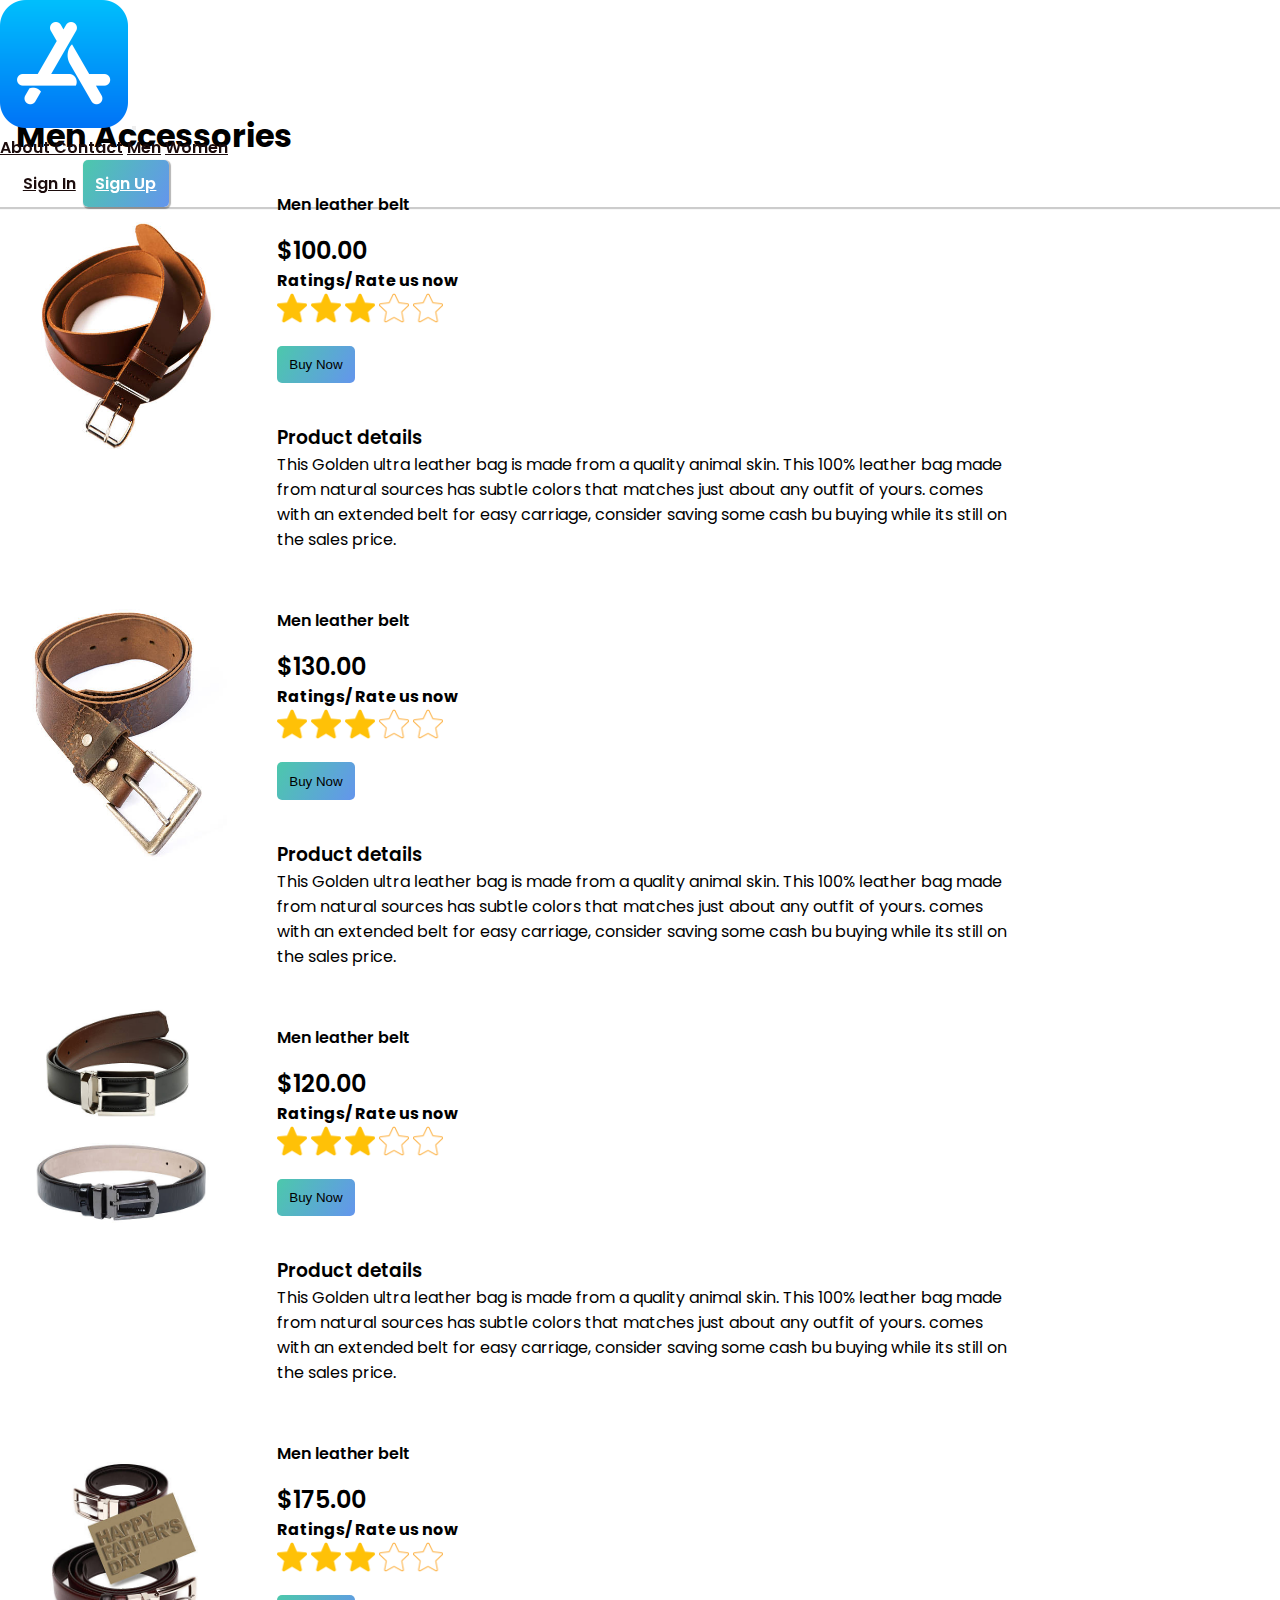
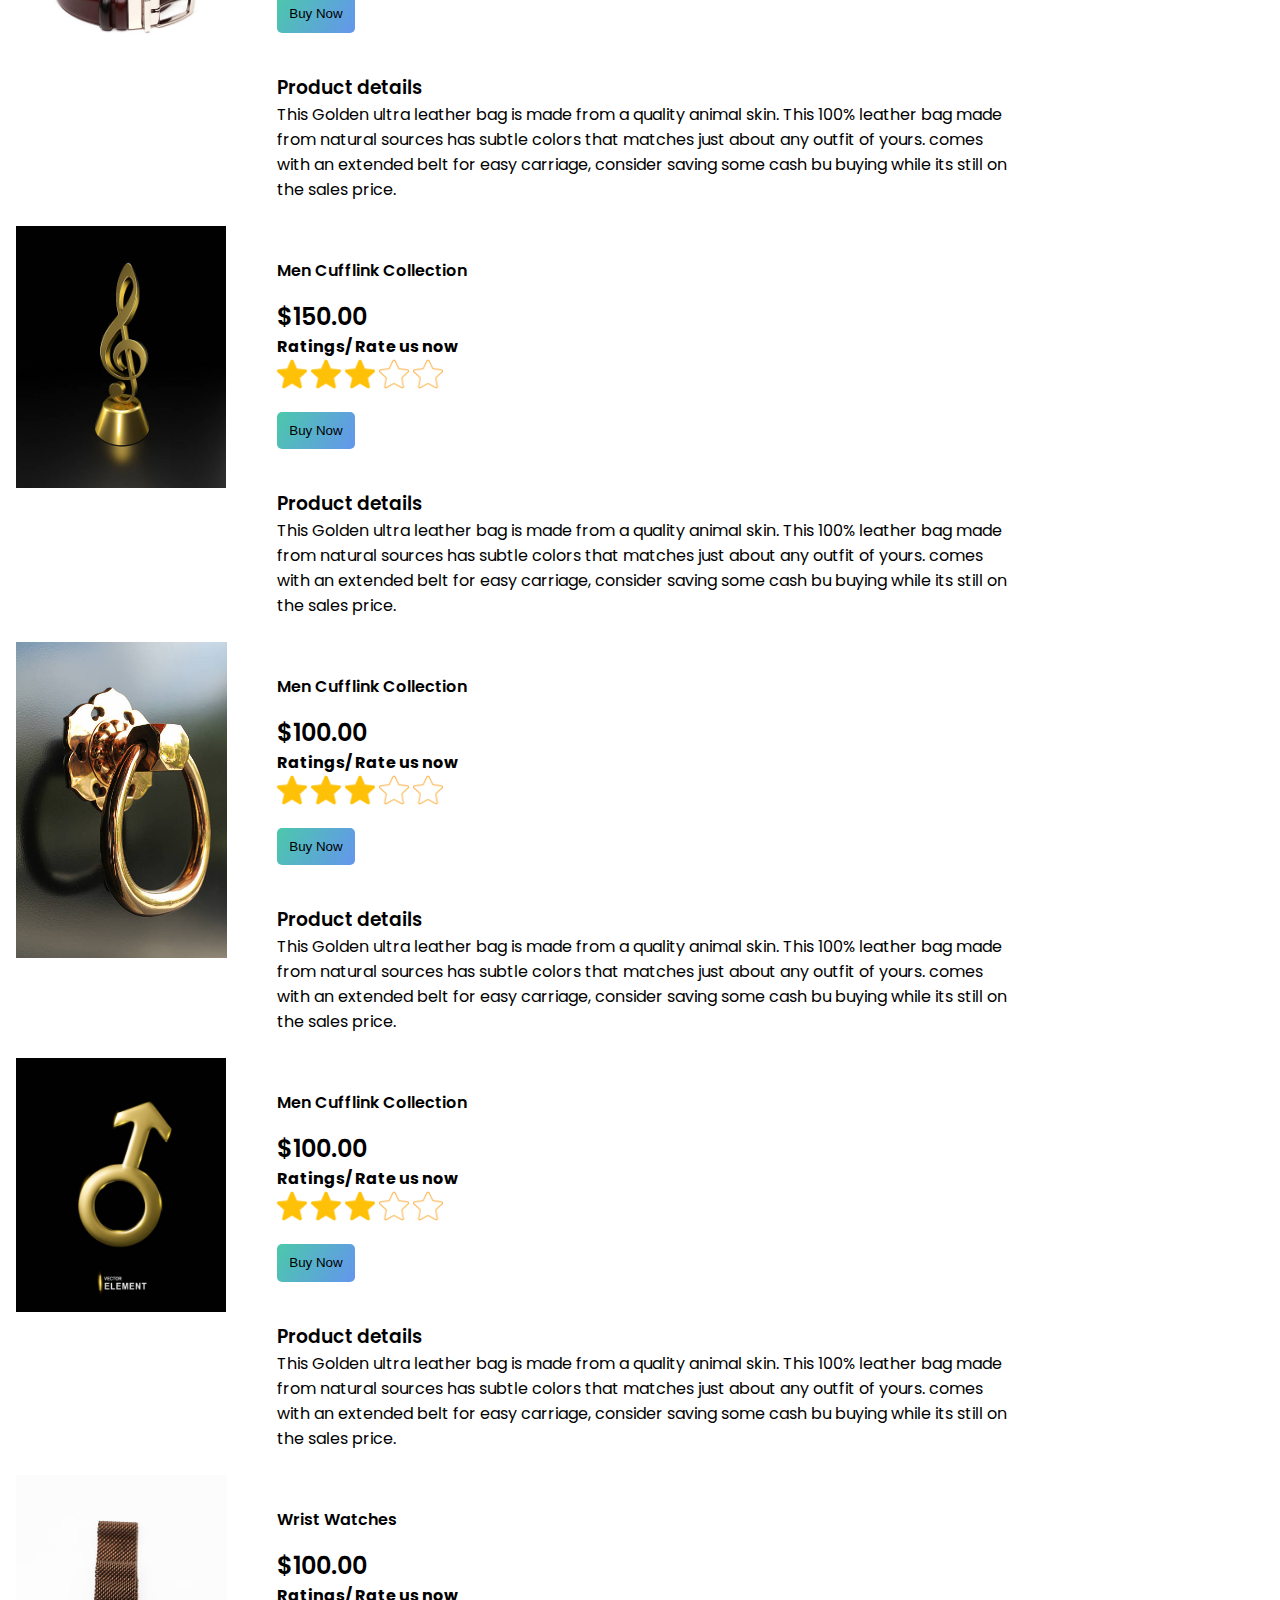
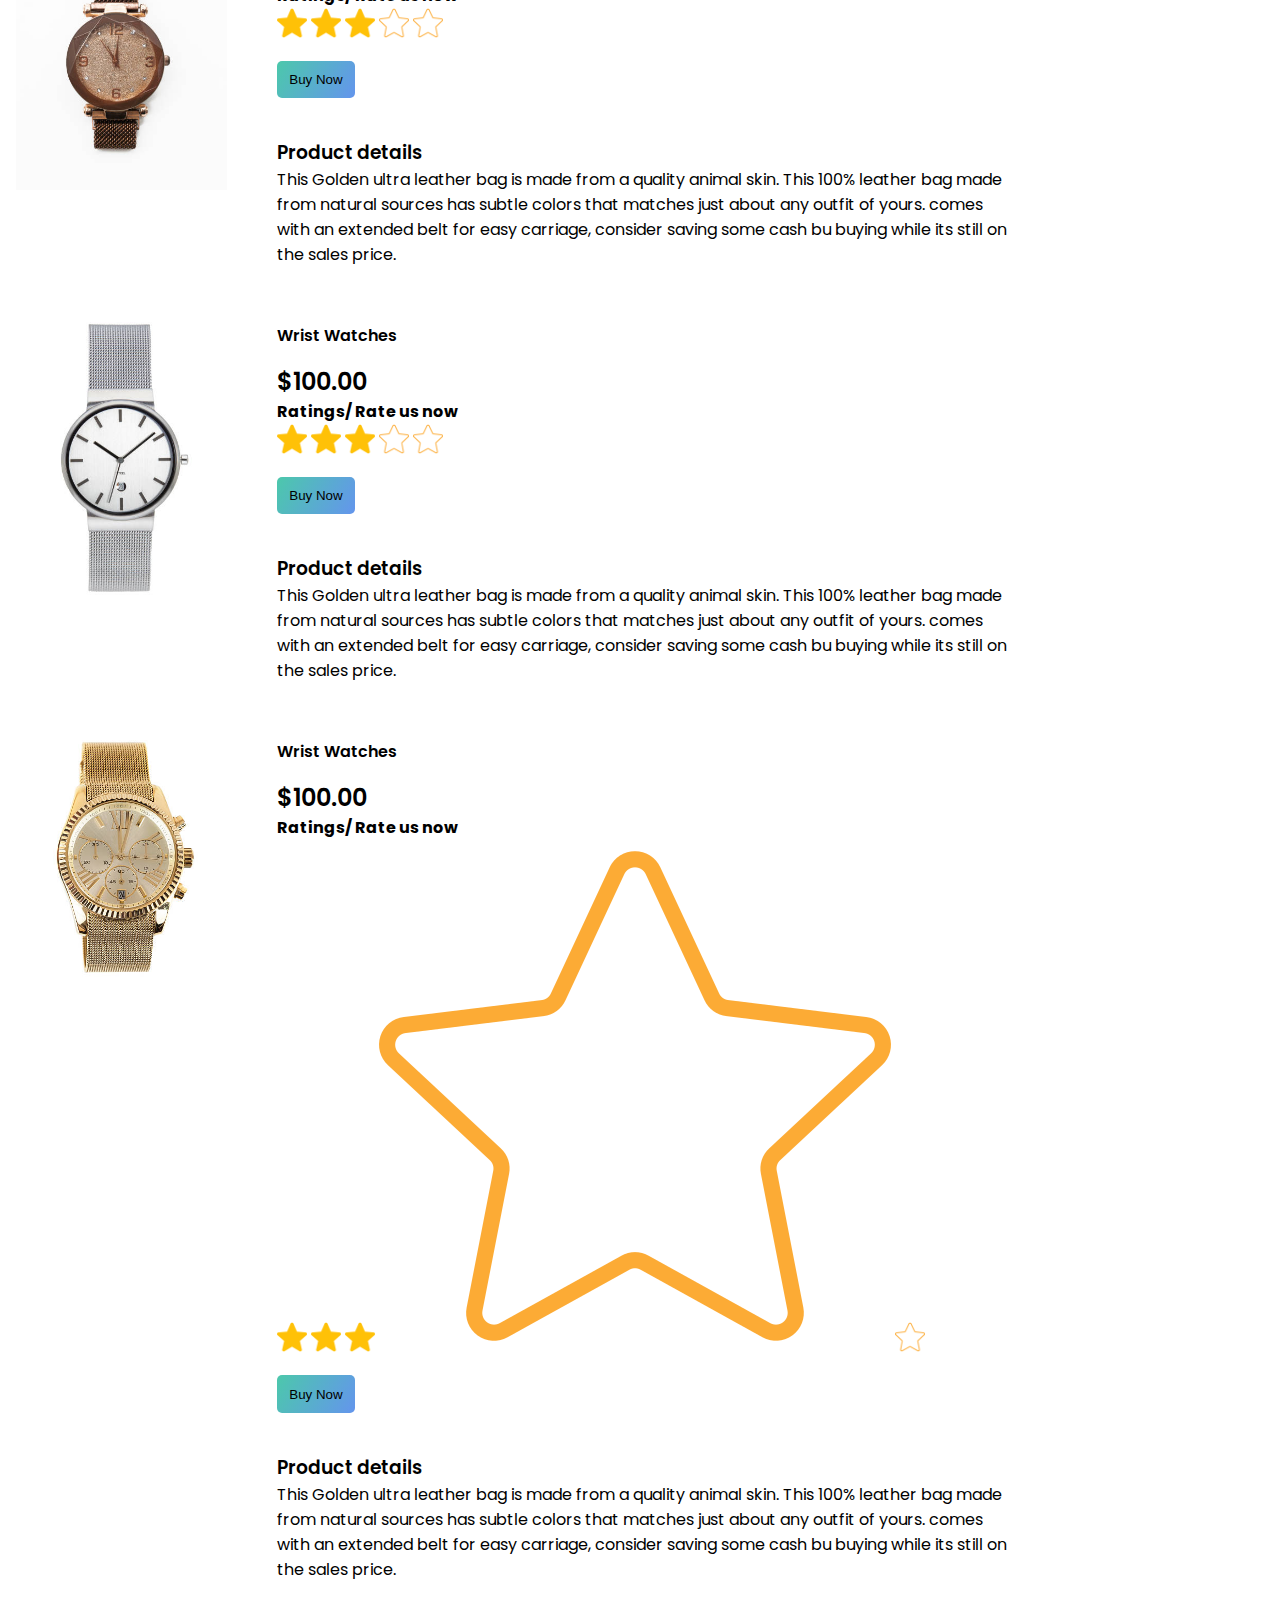
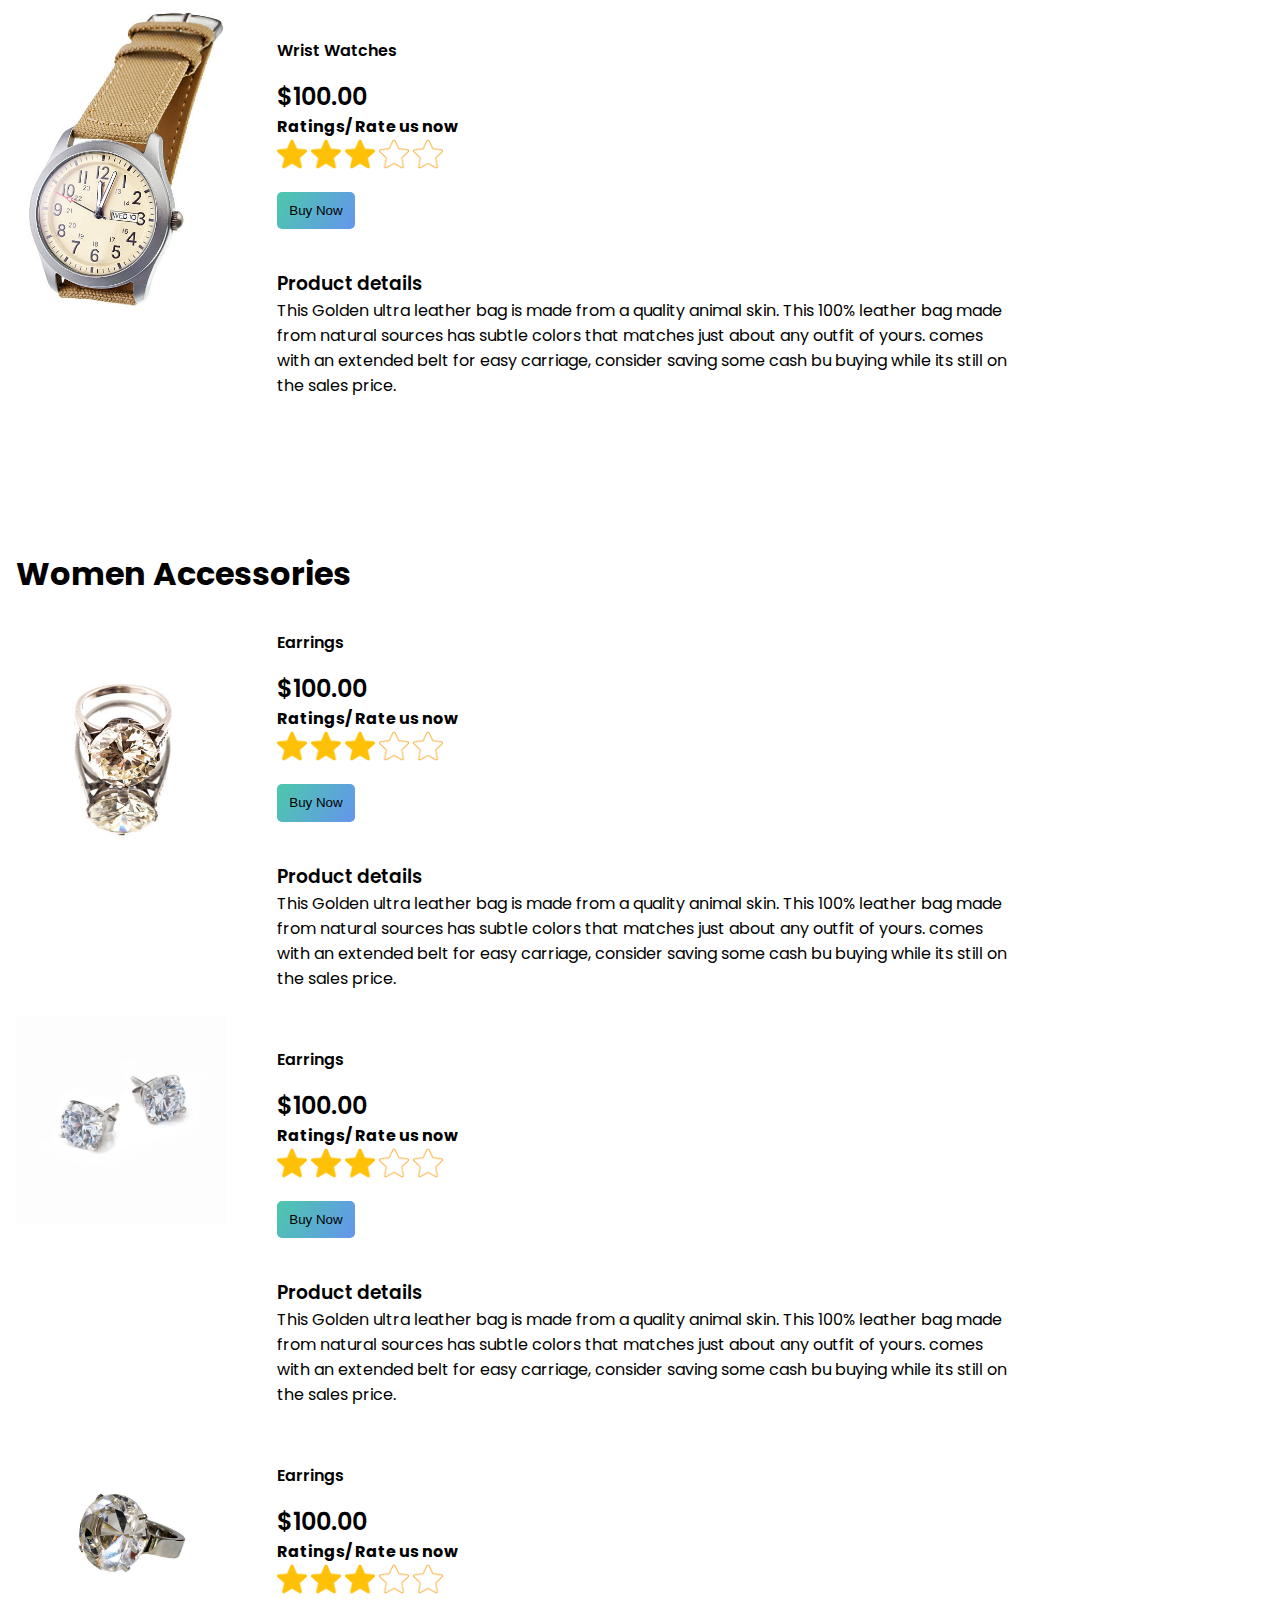
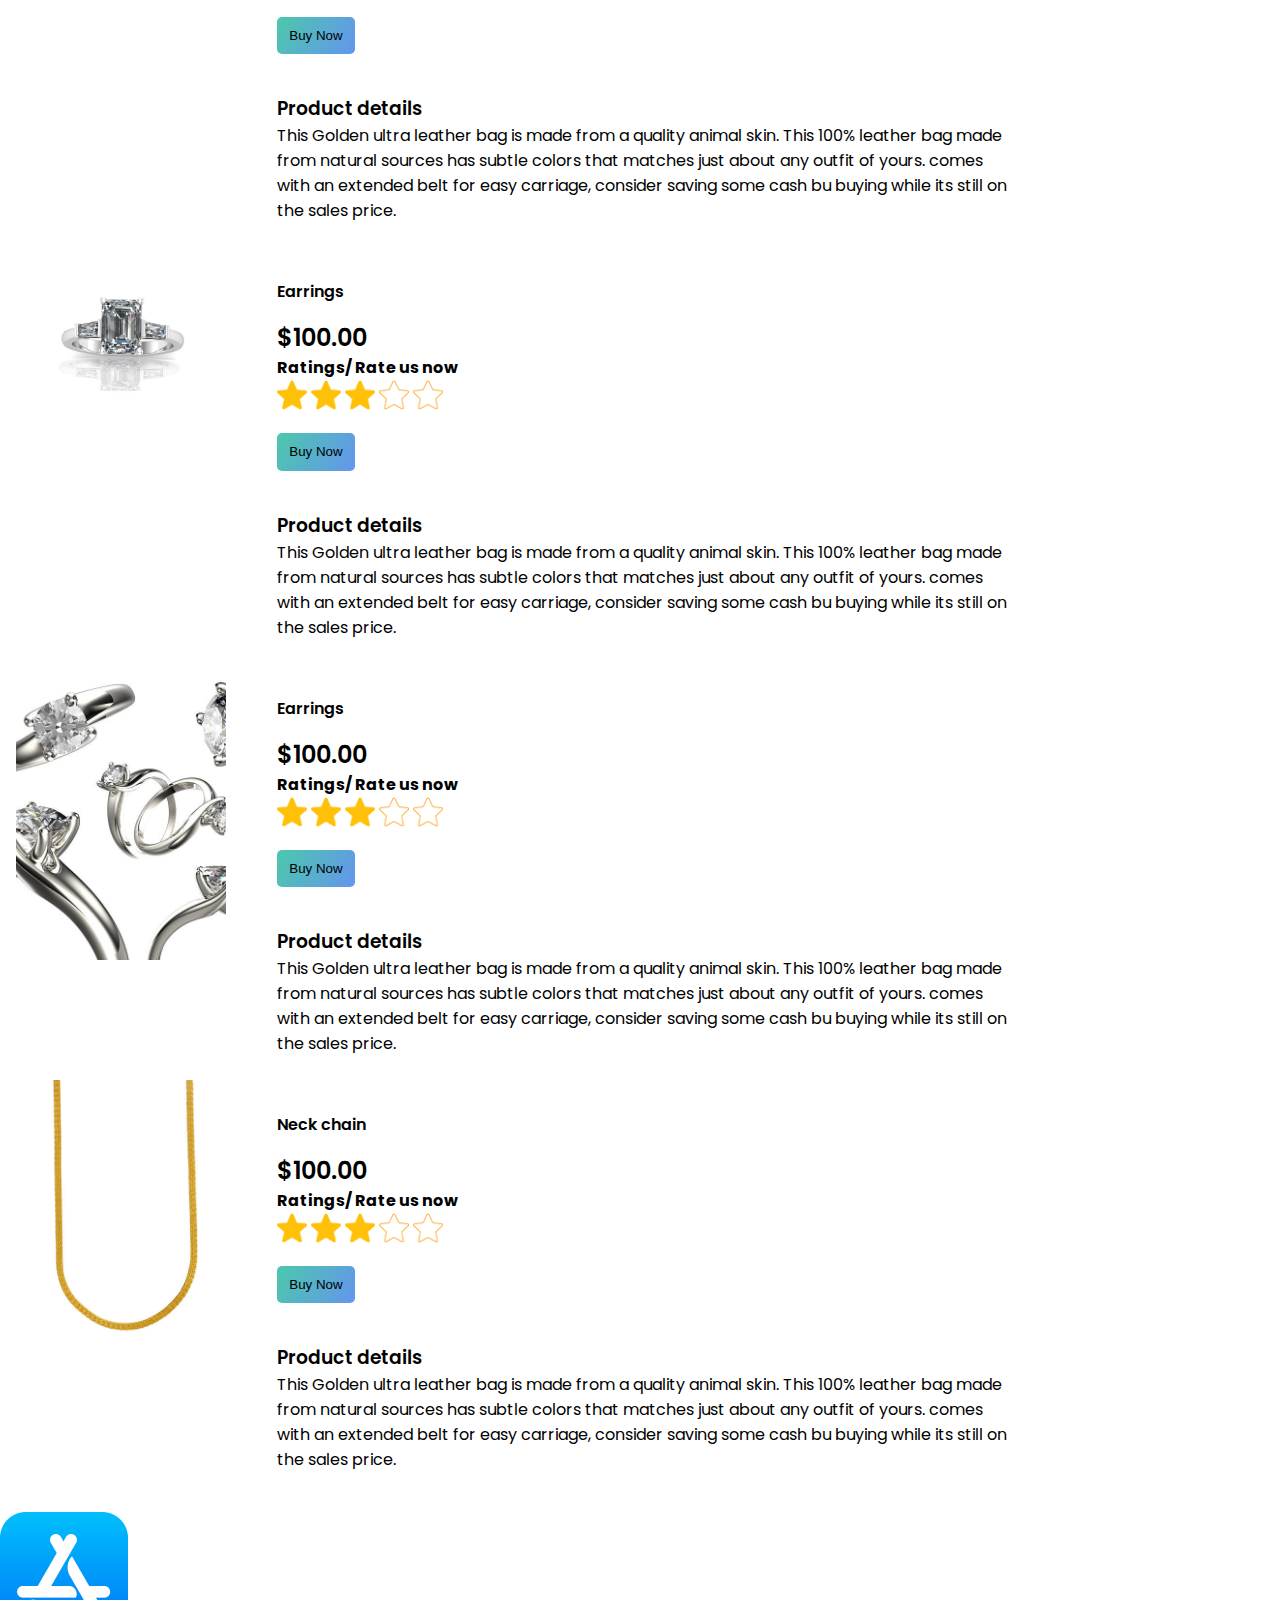
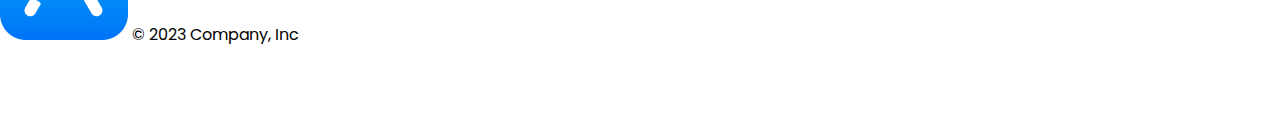
==== closet/accessories.html @ 46324f04 "initial commit" ====
<!DOCTYPE html>
<html lang="en">
<head>
    <meta charset="UTF-8">
    <meta name="viewport" content="width=device-width, initial-scale=1.0">
    <title>Document</title>
    <link href="https://cdn.jsdelivr.net/npm/bootstrap@5.3.0/dist/css/bootstrap.min.css" rel="stylesheet" integrity="sha384-9ndCyUaIbzAi2FUVXJi0CjmCapSmO7SnpJef0486qhLnuZ2cdeRhO02iuK6FUUVM" crossorigin="anonymous">
    <link rel="stylesheet" href="/css/bags.css">
</head>
<body>
    <!-- NAVBAR -->
    <nav class="navbar navbar-expand-lg bg-body-tertiary fixed-nav">
        <div class="container-fluid">
          <a class="navbar-brand" href="/index.html"><img src="/images/app-store-blue.png" class="logo" alt="icon-logo"></a>
          <button class="navbar-toggler" type="button" data-bs-toggle="collapse" data-bs-target="#navbarNavAltMarkup" aria-controls="navbarNavAltMarkup" aria-expanded="false" aria-label="Toggle navigation">
            <span class="navbar-toggler-icon"></span>
          </button>
          <div class="collapse navbar-collapse" id="navbarNavAltMarkup">
            <div class="navbar-nav mid-nav">
              <a class="nav-link active nav-bar2" aria-current="page" href="#about">About </a>
              <a class="nav-link nav-bar2" href="#contact">Contact</a>
              <a class="nav-link nav-bar2" href="#men">Men</a>
              <a class="nav-link nav-bar2" href="#women">Women </a>
            
            </div>
            <div class="form">
              <a href="/forms/sign-in.html" class="nav-link nav-bar2 nav-link0">Sign In</a>
              <a href="/forms/sign-up.html" class="nav-link nav-link1">Sign Up</a>
          </div>
          </div>
        </div>
      </nav>
      <!-- CATEGORIES -->
      <section id="men" class="flex">
        <div class="container1">
            <h1>Men Accessories</h1>
            <div class="grid-wrapper">
                <div class="img-container">
                    <img src="/images/belt0.jpg" alt="leather-bags">
                </div>
                <div class="content-div">
                    <span>Men leather belt</span>
                    <h2>$100.00</h2>
                    <h4>Ratings/ Rate us now</h4>
                    <img src="/images/star.png" alt="" class="star"> 
                    <img src="/images/star.png" alt="" class="star">
                    <img src="/images/star.png" alt="" class="star">
                    <img src="/images/star-2.png" alt="" class="star2">
                    <img src="/images/star-2.png" alt="" class="star2">
                    <button class="buy">Buy Now</button>
                    <div class="details">
                        <h3>Product details</h3>
                        <p>This Golden ultra leather bag is made from a quality animal skin. This 100% leather bag made from natural sources has subtle colors that matches just about any outfit of yours. comes with an extended belt for easy carriage, consider saving some cash bu buying while its still on the sales price.</p>
                    </div>
                </div>
            </div>
            <div class="grid-wrapper">
                <div class="img-container">
                    <img src="/images/belt1.jpg" alt="leather-bags">
                </div>
                <div class="content-div">
                    <span>Men leather belt</span>
                    <h2>$130.00</h2>
                    <h4>Ratings/ Rate us now</h4>
                    <img src="/images/star.png" alt="" class="star"> 
                    <img src="/images/star.png" alt="" class="star">
                    <img src="/images/star.png" alt="" class="star">
                    <img src="/images/star-2.png" alt="" class="star2">
                    <img src="/images/star-2.png" alt="" class="star2">
                    <button class="buy">Buy Now</button>
                    <div class="details">
                        <h3>Product details</h3>
                        <p>This Golden ultra leather bag is made from a quality animal skin. This 100% leather bag made from natural sources has subtle colors that matches just about any outfit of yours. comes with an extended belt for easy carriage, consider saving some cash bu buying while its still on the sales price.</p>
                    </div>
                </div>
            </div>
            <div class="grid-wrapper">
                <div class="img-container">
                    <img src="/images/belt2.jpg" alt="leather-bags">
                </div>
                <div class="content-div">
                    <span>Men leather belt</span>
                    <h2>$120.00</h2>
                    <h4>Ratings/ Rate us now</h4>
                    <img src="/images/star.png" alt="" class="star"> 
                    <img src="/images/star.png" alt="" class="star">
                    <img src="/images/star.png" alt="" class="star">
                    <img src="/images/star-2.png" alt="" class="star2">
                    <img src="/images/star-2.png" alt="" class="star2">
                    <button class="buy">Buy Now</button>
                    <div class="details">
                        <h3>Product details</h3>
                        <p>This Golden ultra leather bag is made from a quality animal skin. This 100% leather bag made from natural sources has subtle colors that matches just about any outfit of yours. comes with an extended belt for easy carriage, consider saving some cash bu buying while its still on the sales price.</p>
                    </div>
                </div>
            </div>
            <div class="grid-wrapper">
                <div class="img-container">
                    <img src="/images/belt3.jpg" alt="leather-bags">
                </div>
                <div class="content-div">
                    <span>Men leather belt</span>
                    <h2>$175.00</h2>
                    <h4>Ratings/ Rate us now</h4>
                    <img src="/images/star.png" alt="" class="star"> 
                    <img src="/images/star.png" alt="" class="star">
                    <img src="/images/star.png" alt="" class="star">
                    <img src="/images/star-2.png" alt="" class="star2">
                    <img src="/images/star-2.png" alt="" class="star2">
                    <button class="buy">Buy Now</button>
                    <div class="details">
                        <h3>Product details</h3>
                        <p>This Golden ultra leather bag is made from a quality animal skin. This 100% leather bag made from natural sources has subtle colors that matches just about any outfit of yours. comes with an extended belt for easy carriage, consider saving some cash bu buying while its still on the sales price.</p>
                    </div>
                </div>
            </div>
            <div class="grid-wrapper">
                <div class="img-container">
                    <img src="/images/cufflink0.jpg" alt="leather-bags">
                </div>
                <div class="content-div">
                    <span>Men Cufflink Collection</span>
                    <h2>$150.00</h2>
                    <h4>Ratings/ Rate us now</h4>
                    <img src="/images/star.png" alt="" class="star"> 
                    <img src="/images/star.png" alt="" class="star">
                    <img src="/images/star.png" alt="" class="star">
                    <img src="/images/star-2.png" alt="" class="star2">
                    <img src="/images/star-2.png" alt="" class="star2">
                    <button class="buy">Buy Now</button>
                    <div class="details">
                        <h3>Product details</h3>
                        <p>This Golden ultra leather bag is made from a quality animal skin. This 100% leather bag made from natural sources has subtle colors that matches just about any outfit of yours. comes with an extended belt for easy carriage, consider saving some cash bu buying while its still on the sales price.</p>
                    </div>
                </div>
            </div>
            <div class="grid-wrapper">
                <div class="img-container">
                    <img src="/images/cufflink1.jpg" alt="leather-bags">
                </div>
                <div class="content-div">
                    <span>Men Cufflink Collection</span>
                    <h2>$100.00</h2>
                    <h4>Ratings/ Rate us now</h4>
                    <img src="/images/star.png" alt="" class="star"> 
                    <img src="/images/star.png" alt="" class="star">
                    <img src="/images/star.png" alt="" class="star">
                    <img src="/images/star-2.png" alt="" class="star2">
                    <img src="/images/star-2.png" alt="" class="star2">
                    <button class="buy">Buy Now</button>
                    <div class="details">
                        <h3>Product details</h3>
                        <p>This Golden ultra leather bag is made from a quality animal skin. This 100% leather bag made from natural sources has subtle colors that matches just about any outfit of yours. comes with an extended belt for easy carriage, consider saving some cash bu buying while its still on the sales price.</p>
                    </div>
                </div>
            </div>
            <div class="grid-wrapper">
                <div class="img-container">
                    <img src="/images/cufflink2.jpg" alt="leather-bags">
                </div>
                <div class="content-div">
                    <span>Men Cufflink Collection</span>
                    <h2>$100.00</h2>
                    <h4>Ratings/ Rate us now</h4>
                    <img src="/images/star.png" alt="" class="star"> 
                    <img src="/images/star.png" alt="" class="star">
                    <img src="/images/star.png" alt="" class="star2">
                    <img src="/images/star-2.png" alt="" class="star2">
                    <img src="/images/star-2.png" alt="" class="star2">
                    <button class="buy">Buy Now</button>
                    <div class="details">
                        <h3>Product details</h3>
                        <p>This Golden ultra leather bag is made from a quality animal skin. This 100% leather bag made from natural sources has subtle colors that matches just about any outfit of yours. comes with an extended belt for easy carriage, consider saving some cash bu buying while its still on the sales price.</p>
                    </div>
                </div>
            </div>
            <div class="grid-wrapper">
                <div class="img-container">
                    <img src="/images/watch0.jpg" alt="leather-bags">
                </div>
                <div class="content-div">
                    <span> Wrist Watches</span>
                    <h2>$100.00</h2>
                    <h4>Ratings/ Rate us now</h4>
                    <img src="/images/star.png" alt="" class="star"> 
                    <img src="/images/star.png" alt="" class="star">
                    <img src="/images/star.png" alt="" class="star2">
                    <img src="/images/star-2.png" alt="" class="star2">
                    <img src="/images/star-2.png" alt="" class="star2">
                    <button class="buy">Buy Now</button>
                    <div class="details">
                        <h3>Product details</h3>
                        <p>This Golden ultra leather bag is made from a quality animal skin. This 100% leather bag made from natural sources has subtle colors that matches just about any outfit of yours. comes with an extended belt for easy carriage, consider saving some cash bu buying while its still on the sales price.</p>
                    </div>
                </div>
            </div>
            <div class="grid-wrapper">
                <div class="img-container">
                    <img src="/images/watch1.jpg" alt="leather-bags">
                </div>
                <div class="content-div">
                    <span> Wrist Watches</span>
                    <h2>$100.00</h2>
                    <h4>Ratings/ Rate us now</h4>
                    <img src="/images/star.png" alt="" class="star"> 
                    <img src="/images/star.png" alt="" class="star">
                    <img src="/images/star.png" alt="" class="star">
                    <img src="/images/star-2.png" alt="" class="star2">
                    <img src="/images/star-2.png" alt="" class="star2">
                    <button class="buy">Buy Now</button>
                    <div class="details">
                        <h3>Product details</h3>
                        <p>This Golden ultra leather bag is made from a quality animal skin. This 100% leather bag made from natural sources has subtle colors that matches just about any outfit of yours. comes with an extended belt for easy carriage, consider saving some cash bu buying while its still on the sales price.</p>
                    </div>
                </div>
            </div>
            <div class="grid-wrapper">
                <div class="img-container">
                    <img src="/images/watch2.jpg" alt="leather-bags">
                </div>
                <div class="content-div">
                    <span> Wrist Watches</span>
                    <h2>$100.00</h2>
                    <h4>Ratings/ Rate us now</h4>
                    <img src="/images/star.png" alt="" class="star"> 
                    <img src="/images/star.png" alt="" class="star">
                    <img src="/images/star.png" alt="" class="star">
                    <img src="/images/star-2.png" alt="" class="star3">
                    <img src="/images/star-2.png" alt="" class="star2">
                    <button class="buy">Buy Now</button>
                    <div class="details">
                        <h3>Product details</h3>
                        <p>This Golden ultra leather bag is made from a quality animal skin. This 100% leather bag made from natural sources has subtle colors that matches just about any outfit of yours. comes with an extended belt for easy carriage, consider saving some cash bu buying while its still on the sales price.</p>
                    </div>
                </div>
            </div>
            <div class="grid-wrapper">
                <div class="img-container">
                    <img src="/images/watch3.jpg" alt="leather-bags">
                </div>
                <div class="content-div">
                    <span> Wrist Watches</span>
                    <h2>$100.00</h2>
                    <h4>Ratings/ Rate us now</h4>
                    <img src="/images/star.png" alt="" class="star"> 
                    <img src="/images/star.png" alt="" class="star">
                    <img src="/images/star.png" alt="" class="star">
                    <img src="/images/star-2.png" alt="" class="star2">
                    <img src="/images/star-2.png" alt="" class="star2">
                    <button class="buy">Buy Now</button>
                    <div class="details">
                        <h3>Product details</h3>
                        <p>This Golden ultra leather bag is made from a quality animal skin. This 100% leather bag made from natural sources has subtle colors that matches just about any outfit of yours. comes with an extended belt for easy carriage, consider saving some cash bu buying while its still on the sales price.</p>
                    </div>
                </div>
            </div>
        </div>
      </section>
      <section id="women">
        <div class="container1">
            <h1>Women Accessories</h1>
            <div class="grid-wrapper">
               <div class="img-container">
                 <img src="/images/earring0.jpg" alt="leather-bags">
                </div>
                <div class="content-div">
                    <span>Earrings</span>
                    <h2>$100.00</h2>
                    <h4>Ratings/ Rate us now</h4>
                    <img src="/images/star.png" alt="" class="star"> 
                    <img src="/images/star.png" alt="" class="star">
                    <img src="/images/star.png" alt="" class="star">
                    <img src="/images/star-2.png" alt="" class="star2">
                    <img src="/images/star-2.png" alt="" class="star2">
                    <button class="buy">Buy Now</button>
                    <div class="details">
                        <h3>Product details</h3>
                        <p>This Golden ultra leather bag is made from a quality animal skin. This 100% leather bag made from natural sources has subtle colors that matches just about any outfit of yours. comes with an extended belt for easy carriage, consider saving some cash bu buying while its still on the sales price.</p>
                    </div>
                </div>
            </div>
            <div class="grid-wrapper">
                <div class="img-container">
                  <img src="/images/earring2.jpg" alt="leather-bags">
                 </div>
                 <div class="content-div">
                     <span>Earrings</span>
                     <h2>$100.00</h2>
                     <h4>Ratings/ Rate us now</h4>
                     <img src="/images/star.png" alt="" class="star"> 
                     <img src="/images/star.png" alt="" class="star">
                     <img src="/images/star.png" alt="" class="star">
                     <img src="/images/star-2.png" alt="" class="star2">
                     <img src="/images/star-2.png" alt="" class="star2">
                     <button class="buy">Buy Now</button>
                     <div class="details">
                         <h3>Product details</h3>
                         <p>This Golden ultra leather bag is made from a quality animal skin. This 100% leather bag made from natural sources has subtle colors that matches just about any outfit of yours. comes with an extended belt for easy carriage, consider saving some cash bu buying while its still on the sales price.</p>
                     </div>
                 </div>
             </div>
             <div class="grid-wrapper">
                <div class="img-container">
                  <img src="/images/earring1.jpg" alt="leather-bags">
                 </div>
                 <div class="content-div">
                     <span>Earrings</span>
                     <h2>$100.00</h2>
                     <h4>Ratings/ Rate us now</h4>
                     <img src="/images/star.png" alt="" class="star"> 
                     <img src="/images/star.png" alt="" class="star">
                     <img src="/images/star.png" alt="" class="star">
                     <img src="/images/star-2.png" alt="" class="star2">
                     <img src="/images/star-2.png" alt="" class="star2">
                     <button class="buy">Buy Now</button>
                     <div class="details">
                         <h3>Product details</h3>
                         <p>This Golden ultra leather bag is made from a quality animal skin. This 100% leather bag made from natural sources has subtle colors that matches just about any outfit of yours. comes with an extended belt for easy carriage, consider saving some cash bu buying while its still on the sales price.</p>
                     </div>
                 </div>
             </div>
             <div class="grid-wrapper">
                <div class="img-container">
                  <img src="/images/earring3.jpg" alt="leather-bags">
                 </div>
                 <div class="content-div">
                     <span>Earrings</span>
                     <h2>$100.00</h2>
                     <h4>Ratings/ Rate us now</h4>
                     <img src="/images/star.png" alt="" class="star"> 
                     <img src="/images/star.png" alt="" class="star">
                     <img src="/images/star.png" alt="" class="star">
                     <img src="/images/star-2.png" alt="" class="star2">
                     <img src="/images/star-2.png" alt="" class="star2">
                     <button class="buy">Buy Now</button>
                     <div class="details">
                         <h3>Product details</h3>
                         <p>This Golden ultra leather bag is made from a quality animal skin. This 100% leather bag made from natural sources has subtle colors that matches just about any outfit of yours. comes with an extended belt for easy carriage, consider saving some cash bu buying while its still on the sales price.</p>
                     </div>
                 </div>
             </div>
             <div class="grid-wrapper">
                <div class="img-container">
                  <img src="/images/earring4.jpg" alt="leather-bags">
                 </div>
                 <div class="content-div">
                     <span>Earrings</span>
                     <h2>$100.00</h2>
                     <h4>Ratings/ Rate us now</h4>
                     <img src="/images/star.png" alt="" class="star"> 
                     <img src="/images/star.png" alt="" class="star">
                     <img src="/images/star.png" alt="" class="star">
                     <img src="/images/star-2.png" alt="" class="star2">
                     <img src="/images/star-2.png" alt="" class="star2">
                     <button class="buy">Buy Now</button>
                     <div class="details">
                         <h3>Product details</h3>
                         <p>This Golden ultra leather bag is made from a quality animal skin. This 100% leather bag made from natural sources has subtle colors that matches just about any outfit of yours. comes with an extended belt for easy carriage, consider saving some cash bu buying while its still on the sales price.</p>
                     </div>
                 </div>
             </div>
             <div class="grid-wrapper">
                <div class="img-container">
                  <img src="/images/earring5.jpg" alt="leather-bags">
                 </div>
                 <div class="content-div">
                     <span>Neck chain</span>
                     <h2>$100.00</h2>
                     <h4>Ratings/ Rate us now</h4>
                     <img src="/images/star.png" alt="" class="star"> 
                     <img src="/images/star.png" alt="" class="star">
                     <img src="/images/star.png" alt="" class="star">
                     <img src="/images/star-2.png" alt="" class="star2">
                     <img src="/images/star-2.png" alt="" class="star2">
                     <button class="buy">Buy Now</button>
                     <div class="details">
                         <h3>Product details</h3>
                         <p>This Golden ultra leather bag is made from a quality animal skin. This 100% leather bag made from natural sources has subtle colors that matches just about any outfit of yours. comes with an extended belt for easy carriage, consider saving some cash bu buying while its still on the sales price.</p>
                     </div>
                 </div>
             </div>
        </div>
        <div class="modal-box hide">
            <button class="close-button">&times;</button>
            <h3>Personal Information</h3>
            <form action="">
                 <label for="">Name and Surname
                    <input type="text" name="" id=""  placeholder="Jane Doe">
                </label>
                 <label for="">Phone Number
                    <input type="number" name="" id="" placeholder="+123456789">
                </label>
                 <label for="">Address
                    <input type="text" name="" id="" placeholder="159, moonlake, Oceania.">
                </label>
                <div class="card0">
                    <h3>Card Information</h3>
                    <input type="text" name="" id="" placeholder="card number">
                    <input type="date" name="" id="">
                    <button class="info-btn">Checkout</button> 
                </div>
            </form>
        </div> 
   </section>
   <footer>
    <div class="container container-2">
      <footer class="d-flex flex-wrap justify-content-between align-items-center py-3 my-4 border-top">
        <div class="col-md-4 d-flex align-items-center">
     
          <span class="mb-3 mb-md-0 text-body-secondary"><a class="navbar-brand" href="#"><img src="/images/app-store-blue.png" class="logo" alt=""></a> © 2023 Company, Inc</span>
        </div>
    
        <ul class="nav col-md-4 justify-content-end list-unstyled d-flex">
          <li class="ms-3"><a class="text-body-secondary" href="#"> <img src="./images/icon-twitter.svg" alt=""></a></li>
          <li class="ms-3"><a class="text-body-secondary" href="#"> <img src="./images/icon-instagram.svg" alt=""></a></li>
          <li class="ms-3"><a class="text-body-secondary" href="#"> <img src="./images/icon-facebook.svg" alt=""></a></li>
        </ul>
      </footer>
      <script src="https://cdn.jsdelivr.net/npm/bootstrap@5.3.0/dist/js/bootstrap.bundle.min.js" integrity="sha384-geWF76RCwLtnZ8qwWowPQNguL3RmwHVBC9FhGdlKrxdiJJigb/j/68SIy3Te4Bkz" crossorigin="anonymous"></script>
      <script src="/index.js"></script>
</body>
</html>
---- css/bags.css ----
@import url('https://fonts.googleapis.com/css2?family=Poppins&display=swap');
:root {
    --clr-white: #fff;
    --clr-black: #1c0c0c;
    --clr-blue: #6495ed;
    --clr-green: rgb(76, 200, 171);
    --clr-coral: #ff7f50;
    --padding: .7rem .8rem;
    --padding2: 0 1rem;
    --padding3: 1rem;
}

* {
    margin: 0;
    padding: 0;
    box-sizing: border-box;
}
body{
    font-family: 'Poppins', sans-serif;
}
img{
    max-width: 100%;
}
/* NAV-BAR */
.fixed-nav {
    position: fixed;
    top: 0;
    width: 100%;
    box-shadow: 1px 1px 1px 1px rgba(0, 0, 0, 0.2);
    z-index: 99;
}

.mid-nav {
    flex-grow: 2;
}

.nav-bar2 {
    color: var(--clr-black) !important;
    font-weight: 600;
    transition:  400ms ease-in;
}
.nav-bar2:hover{
    color: var(--clr-blue)!important;
    transform: scale(1.1);
}

.logo {
    width: 10%;
}

.form {
    display: flex;
    justify-content: space-evenly;
    flex-grow: 1;
    align-items: center;
    width: 15%;
    padding: var(--padding2);
}

.nav-link1 {
    background-image: linear-gradient(120deg, var(--clr-green), var(--clr-blue));
    padding: var(--padding);
    color: var(--clr-white);
    font-weight: 600;
    border-radius: 5px;
    box-shadow: 1px 1px 1px 1px rgba(0, 0, 0, 0.3);
    transition: 400ms ease-in;

}

.nav-link1:hover {
    transform: scale(1.1)
}

/* CATEGORIES */
 
.container1{
width: 80%;
max-width: 1128px;
margin-top: 6rem;
padding: 1rem;
}
.grid-wrapper{
    display: grid;
    grid-template-columns: repeat(4, 1fr);
    gap: 50px;
}
.content-div{
    position: relative;
    grid-column: span 3;
    padding-top: 2rem;
}
.content-div span, h2{
    font-weight: 600;
}
.content-div h2{
    padding-top: 1rem;
}
.img-container{
    display: inline-block;
    grid-column: span 1;
}
.star,.star2{
    width: 30px;
}
.details{
    padding: 1.5rem 0;
}
.details h3{
    font-weight: 600;
}
.buy{
    display: block;
    padding: var(--padding);
    border-radius: 5px;
    background-image: linear-gradient(120deg, var(--clr-green), var(--clr-blue));
    border: 0;
    margin: 1rem 0;
    z-index: 1;
}
/* shoe category */
.shoe-img img{
    max-width: 100%;
}

.modal-box{
    width: 52%;
    position: absolute;
    top: 15%;
    left: 25%;
    z-index: 2;
    padding: 1rem 1rem 0;
    box-shadow: 2px 1px 1px 2px rgba(0, 0, 0, 0.2);
    background-color: var(--clr-white);
}
.hide{
    display: none;
}
.close-button{
    float: right;
    border: 0;
    outline: 0;
    font-weight: 600;
    font-size: 1.5rem;
    background-color: transparent; 
}
.modal-box input, label{
    display: block;
    width: 100%;
    border: 0;
}
.modal-box input:focus{
    outline: 1px solid var(--clr-blue);
    border-radius: 5px;
}
.modal-box h3, label{
    padding-top: 1rem;
}
.modal-box h3{
    opacity: 0.5;
}
.modal-box input{
    border-bottom: 1px solid var(--clr-black);
    padding-top: 1rem;
}
.info-btn{
    padding: var(--padding);
    border-radius: 5px;
    background-image: linear-gradient(120deg, var(--clr-green), var(--clr-blue)); 
    margin-top: 1rem;
    width: 100%;
    border: 0;
    color:var(--clr-white) ;
}
@media only screen and (max-width:992px) {
    .content-div, .img-container{
        grid-column: span 4;
    }
}
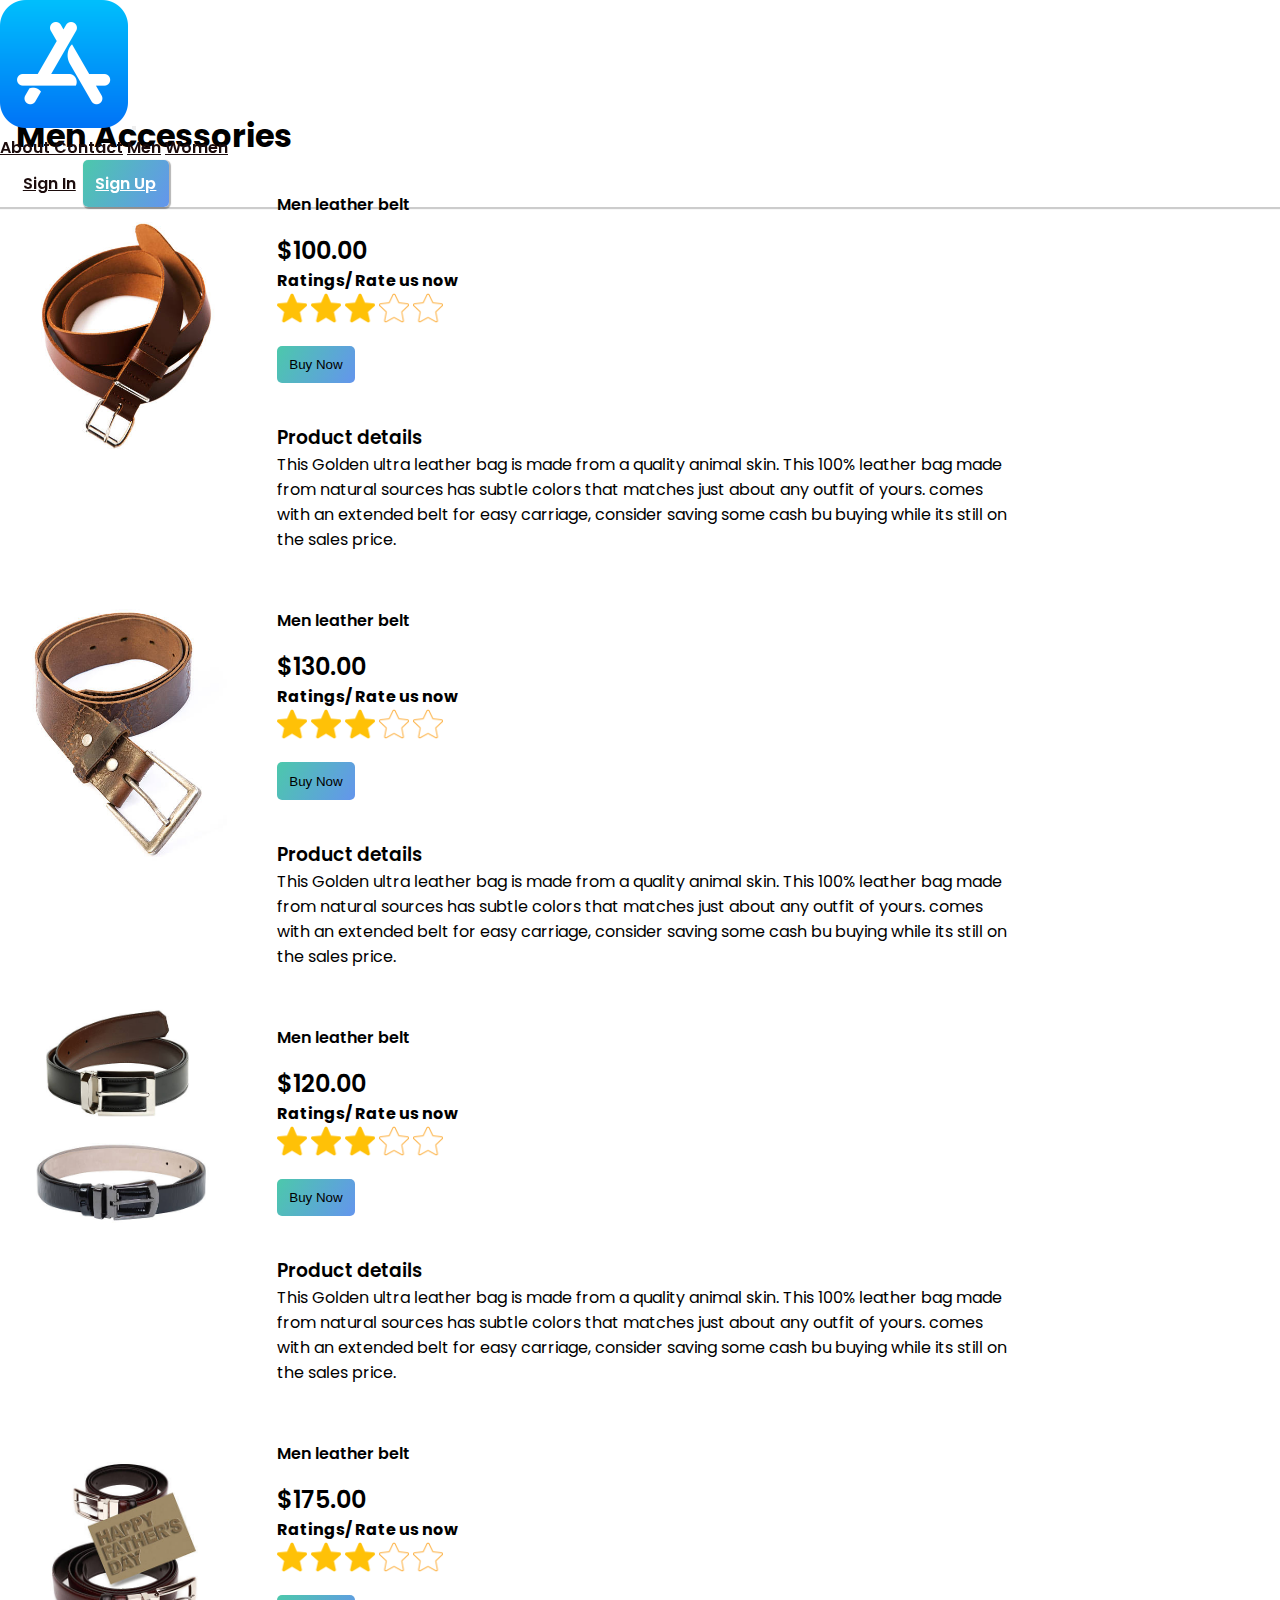
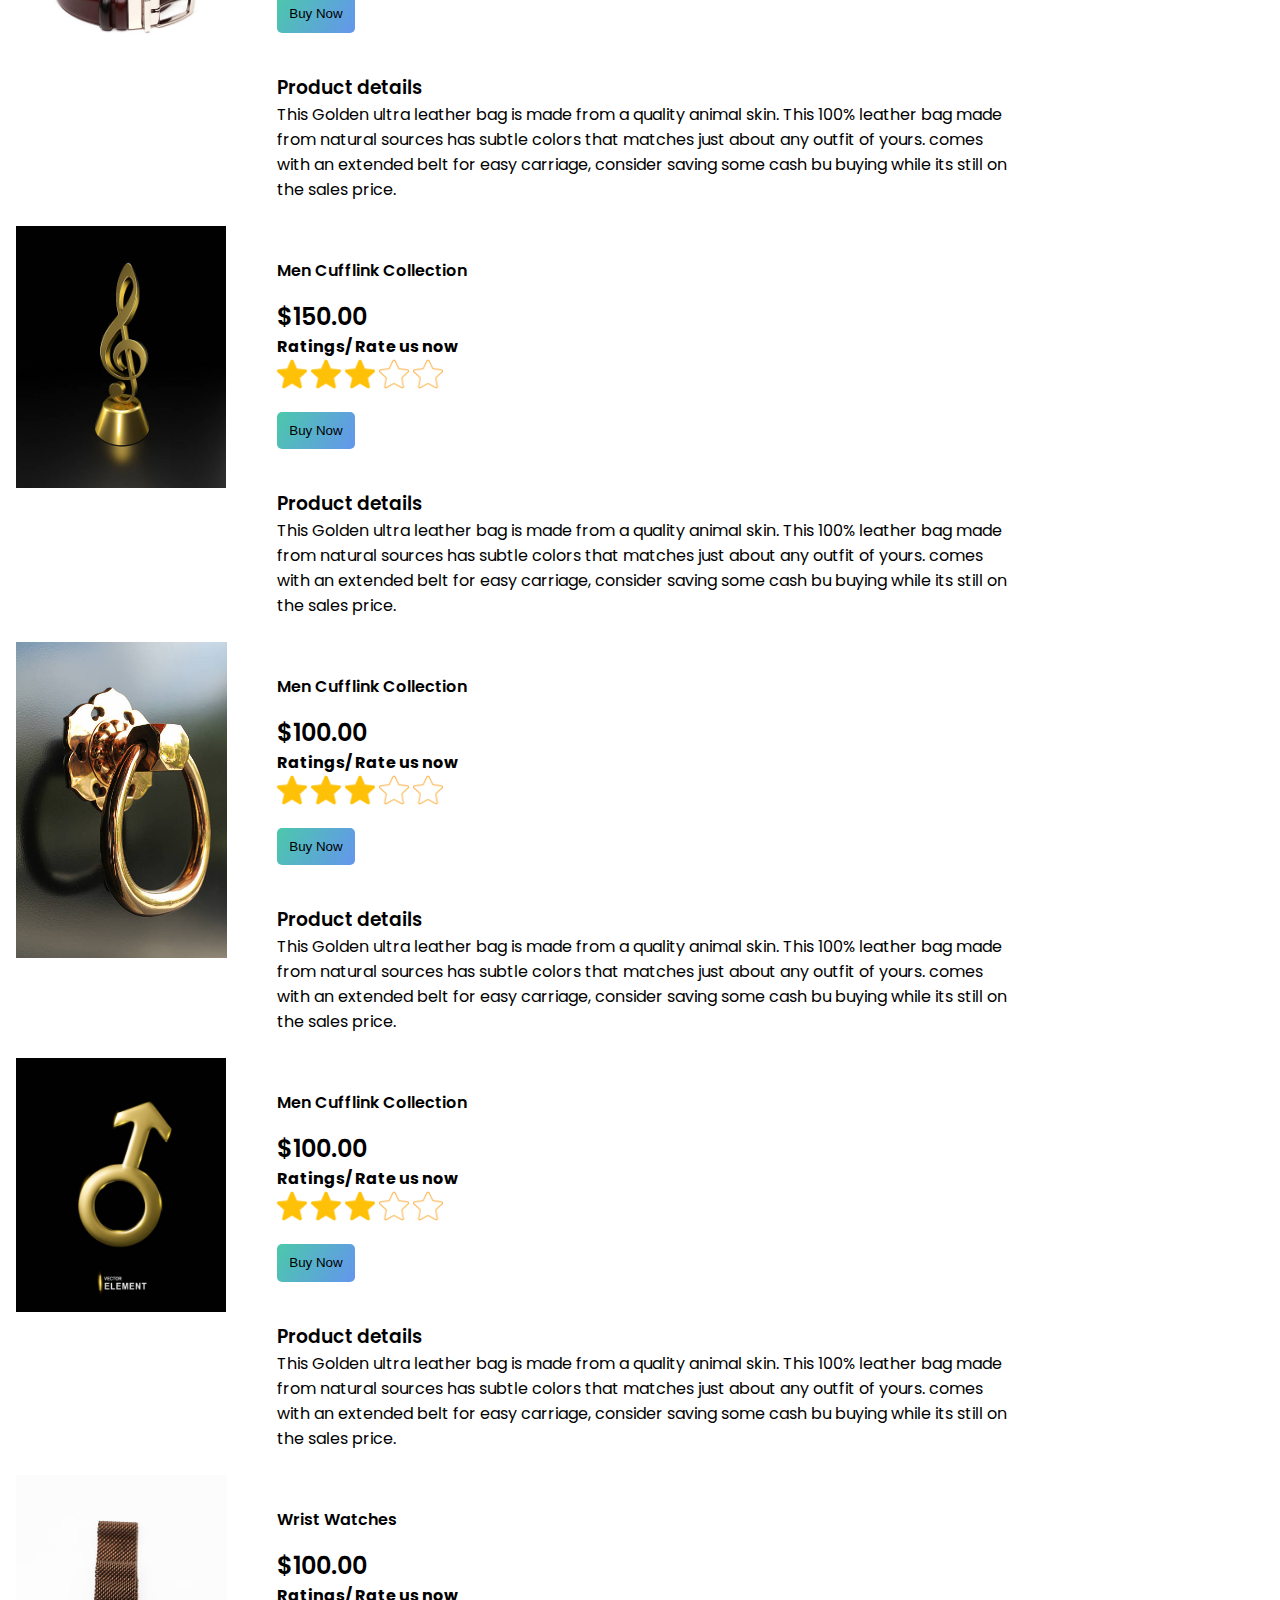
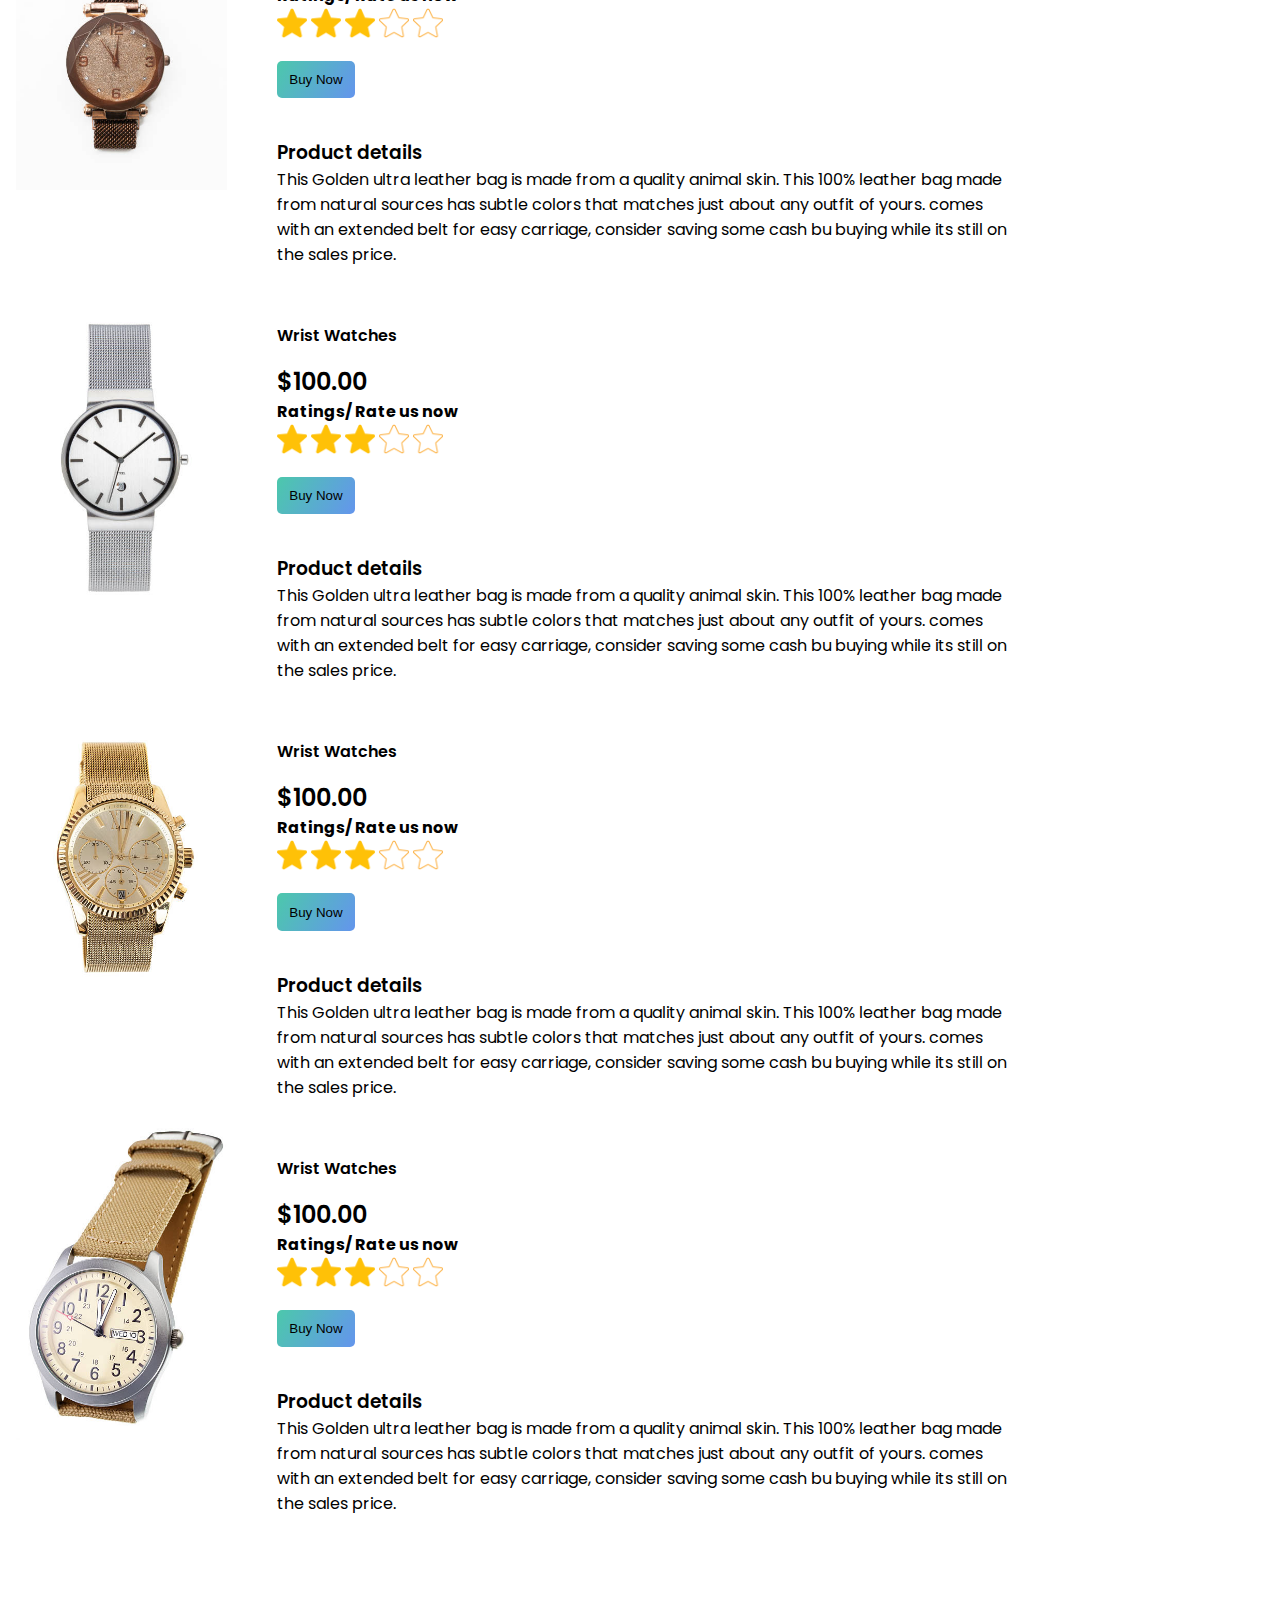
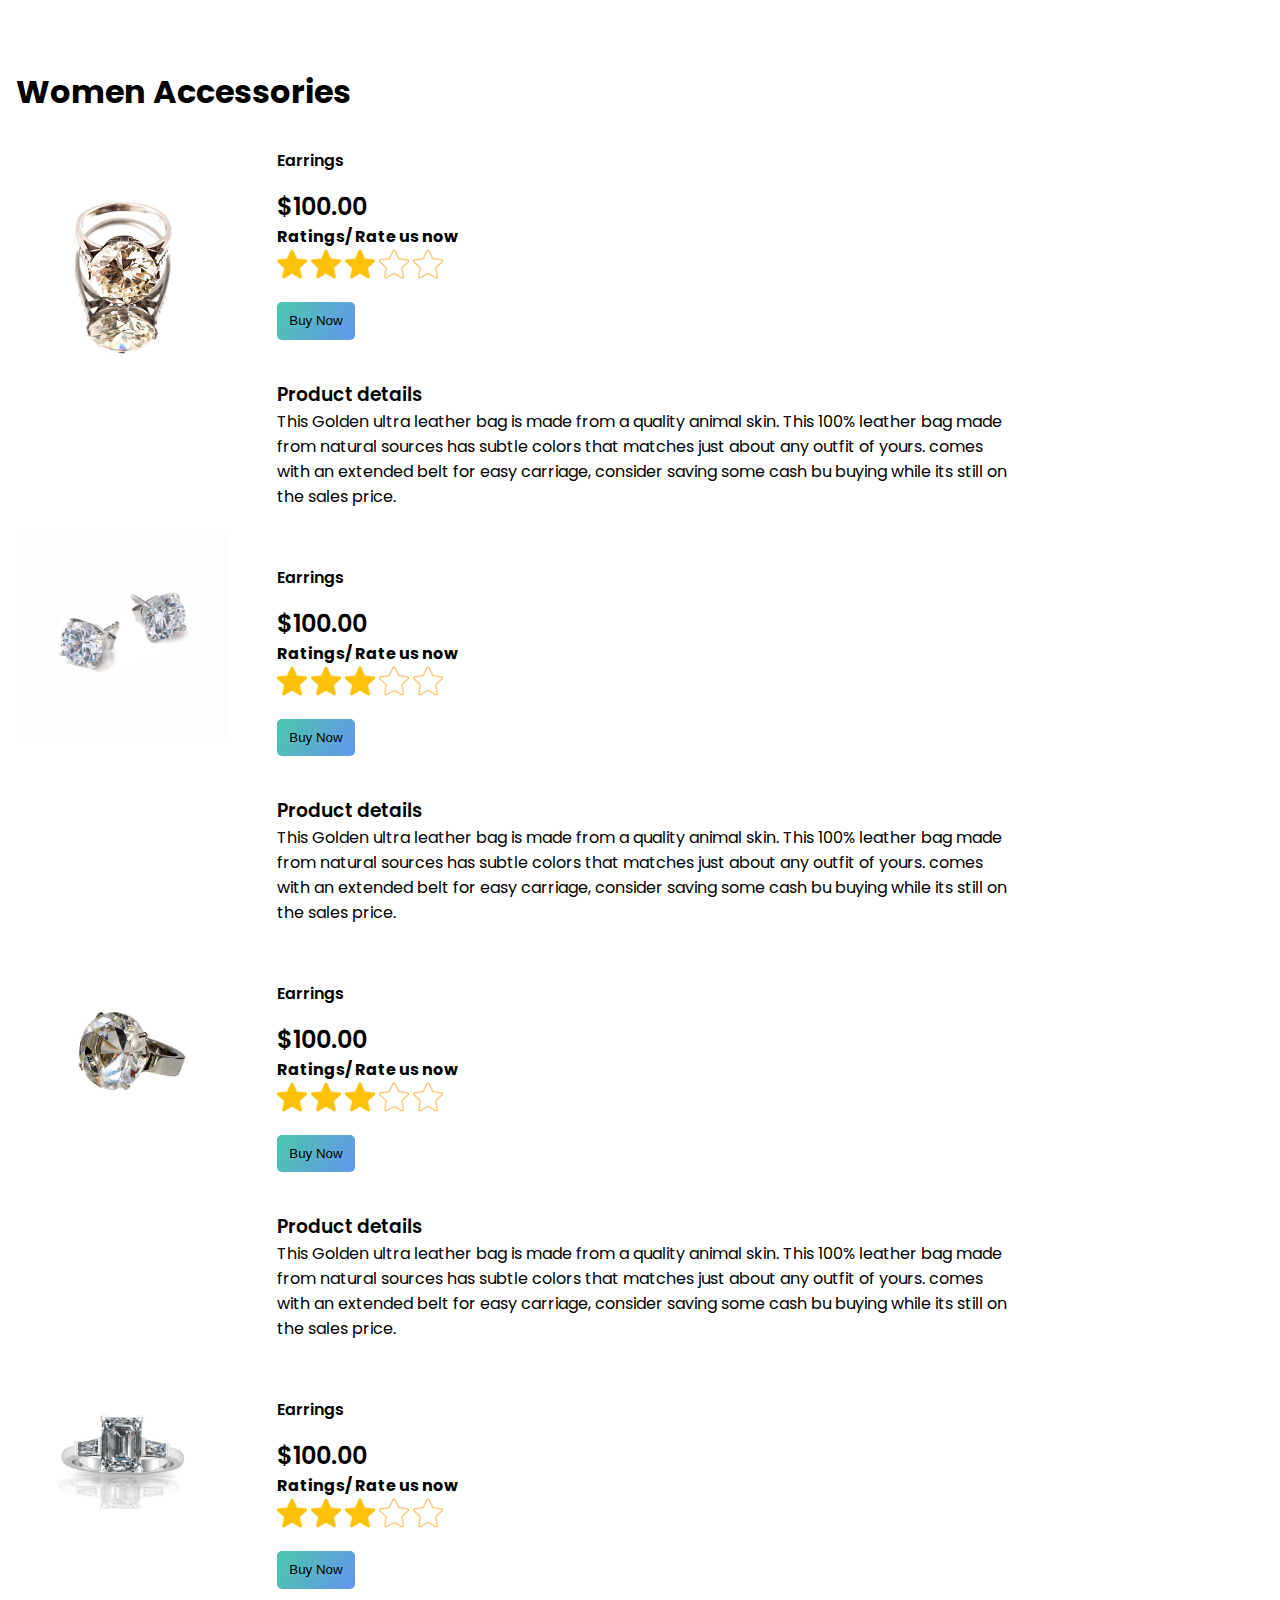
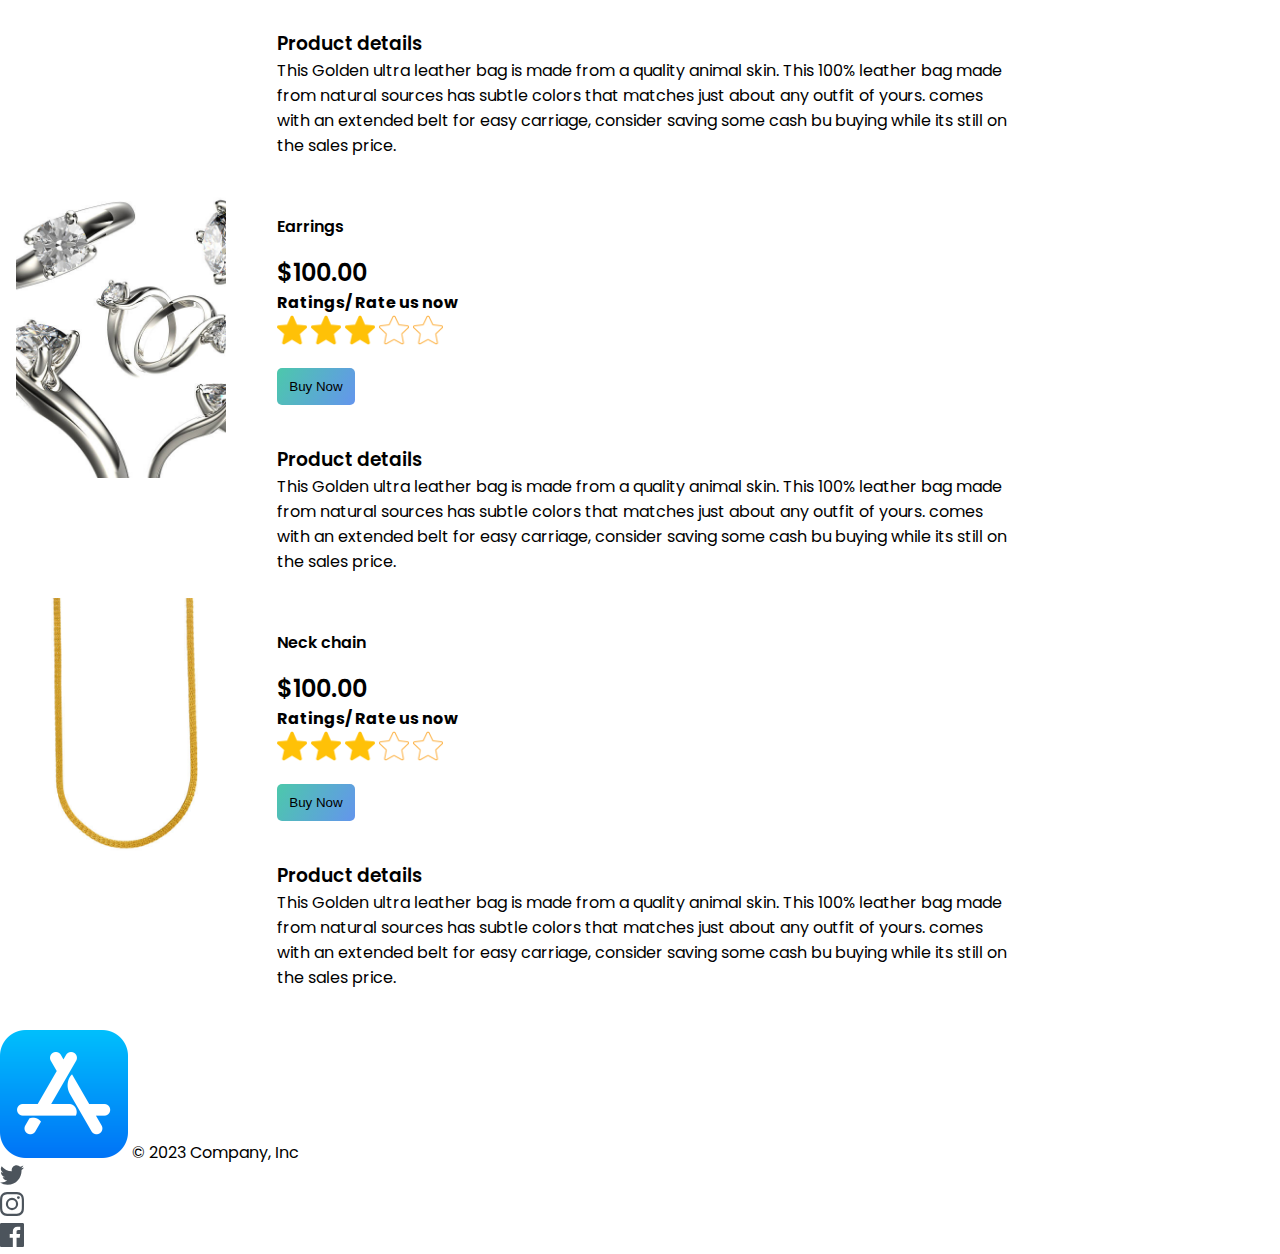
==== commit 6024ea68: "changes to file path" ====
--- a/closet/accessories.html
+++ b/closet/accessories.html
@@ -5,13 +5,13 @@
     <meta name="viewport" content="width=device-width, initial-scale=1.0">
     <title>Document</title>
     <link href="https://cdn.jsdelivr.net/npm/bootstrap@5.3.0/dist/css/bootstrap.min.css" rel="stylesheet" integrity="sha384-9ndCyUaIbzAi2FUVXJi0CjmCapSmO7SnpJef0486qhLnuZ2cdeRhO02iuK6FUUVM" crossorigin="anonymous">
-    <link rel="stylesheet" href="/css/bags.css">
+    <link rel="stylesheet" href="../css/bags.css">
 </head>
 <body>
     <!-- NAVBAR -->
     <nav class="navbar navbar-expand-lg bg-body-tertiary fixed-nav">
         <div class="container-fluid">
-          <a class="navbar-brand" href="/index.html"><img src="/images/app-store-blue.png" class="logo" alt="icon-logo"></a>
+          <a class="navbar-brand" href="../index.html"><img src="/images/app-store-blue.png" class="logo" alt="icon-logo"></a>
           <button class="navbar-toggler" type="button" data-bs-toggle="collapse" data-bs-target="#navbarNavAltMarkup" aria-controls="navbarNavAltMarkup" aria-expanded="false" aria-label="Toggle navigation">
             <span class="navbar-toggler-icon"></span>
           </button>
@@ -24,8 +24,8 @@
             
             </div>
             <div class="form">
-              <a href="/forms/sign-in.html" class="nav-link nav-bar2 nav-link0">Sign In</a>
-              <a href="/forms/sign-up.html" class="nav-link nav-link1">Sign Up</a>
+              <a href="../forms/sign-in.html" class="nav-link nav-bar2 nav-link0">Sign In</a>
+              <a href="../forms/sign-up.html" class="nav-link nav-link1">Sign Up</a>
           </div>
           </div>
         </div>
@@ -36,217 +36,217 @@
             <h1>Men Accessories</h1>
             <div class="grid-wrapper">
                 <div class="img-container">
-                    <img src="/images/belt0.jpg" alt="leather-bags">
+                    <img src="../images/belt0.jpg" alt="leather-bags">
                 </div>
                 <div class="content-div">
                     <span>Men leather belt</span>
                     <h2>$100.00</h2>
                     <h4>Ratings/ Rate us now</h4>
-                    <img src="/images/star.png" alt="" class="star"> 
-                    <img src="/images/star.png" alt="" class="star">
-                    <img src="/images/star.png" alt="" class="star">
-                    <img src="/images/star-2.png" alt="" class="star2">
-                    <img src="/images/star-2.png" alt="" class="star2">
-                    <button class="buy">Buy Now</button>
-                    <div class="details">
-                        <h3>Product details</h3>
-                        <p>This Golden ultra leather bag is made from a quality animal skin. This 100% leather bag made from natural sources has subtle colors that matches just about any outfit of yours. comes with an extended belt for easy carriage, consider saving some cash bu buying while its still on the sales price.</p>
-                    </div>
-                </div>
-            </div>
-            <div class="grid-wrapper">
-                <div class="img-container">
-                    <img src="/images/belt1.jpg" alt="leather-bags">
+                    <img src="../images/star.png" alt="" class="star"> 
+                    <img src="../images/star.png" alt="" class="star">
+                    <img src="../images/star.png" alt="" class="star">
+                    <img src="../images/star-2.png" alt="" class="star2">
+                    <img src="../images/star-2.png" alt="" class="star2">
+                    <button class="buy">Buy Now</button>
+                    <div class="details">
+                        <h3>Product details</h3>
+                        <p>This Golden ultra leather bag is made from a quality animal skin. This 100% leather bag made from natural sources has subtle colors that matches just about any outfit of yours. comes with an extended belt for easy carriage, consider saving some cash bu buying while its still on the sales price.</p>
+                    </div>
+                </div>
+            </div>
+            <div class="grid-wrapper">
+                <div class="img-container">
+                    <img src="../images/belt1.jpg" alt="leather-bags">
                 </div>
                 <div class="content-div">
                     <span>Men leather belt</span>
                     <h2>$130.00</h2>
                     <h4>Ratings/ Rate us now</h4>
-                    <img src="/images/star.png" alt="" class="star"> 
-                    <img src="/images/star.png" alt="" class="star">
-                    <img src="/images/star.png" alt="" class="star">
-                    <img src="/images/star-2.png" alt="" class="star2">
-                    <img src="/images/star-2.png" alt="" class="star2">
-                    <button class="buy">Buy Now</button>
-                    <div class="details">
-                        <h3>Product details</h3>
-                        <p>This Golden ultra leather bag is made from a quality animal skin. This 100% leather bag made from natural sources has subtle colors that matches just about any outfit of yours. comes with an extended belt for easy carriage, consider saving some cash bu buying while its still on the sales price.</p>
-                    </div>
-                </div>
-            </div>
-            <div class="grid-wrapper">
-                <div class="img-container">
-                    <img src="/images/belt2.jpg" alt="leather-bags">
+                    <img src="../images/star.png" alt="" class="star"> 
+                    <img src="../images/star.png" alt="" class="star">
+                    <img src="../images/star.png" alt="" class="star">
+                    <img src="../images/star-2.png" alt="" class="star2">
+                    <img src="../images/star-2.png" alt="" class="star2">
+                    <button class="buy">Buy Now</button>
+                    <div class="details">
+                        <h3>Product details</h3>
+                        <p>This Golden ultra leather bag is made from a quality animal skin. This 100% leather bag made from natural sources has subtle colors that matches just about any outfit of yours. comes with an extended belt for easy carriage, consider saving some cash bu buying while its still on the sales price.</p>
+                    </div>
+                </div>
+            </div>
+            <div class="grid-wrapper">
+                <div class="img-container">
+                    <img src="../images/belt2.jpg" alt="leather-bags">
                 </div>
                 <div class="content-div">
                     <span>Men leather belt</span>
                     <h2>$120.00</h2>
                     <h4>Ratings/ Rate us now</h4>
-                    <img src="/images/star.png" alt="" class="star"> 
-                    <img src="/images/star.png" alt="" class="star">
-                    <img src="/images/star.png" alt="" class="star">
-                    <img src="/images/star-2.png" alt="" class="star2">
-                    <img src="/images/star-2.png" alt="" class="star2">
-                    <button class="buy">Buy Now</button>
-                    <div class="details">
-                        <h3>Product details</h3>
-                        <p>This Golden ultra leather bag is made from a quality animal skin. This 100% leather bag made from natural sources has subtle colors that matches just about any outfit of yours. comes with an extended belt for easy carriage, consider saving some cash bu buying while its still on the sales price.</p>
-                    </div>
-                </div>
-            </div>
-            <div class="grid-wrapper">
-                <div class="img-container">
-                    <img src="/images/belt3.jpg" alt="leather-bags">
+                    <img src="../images/star.png" alt="" class="star"> 
+                    <img src="../images/star.png" alt="" class="star">
+                    <img src="../images/star.png" alt="" class="star">
+                    <img src="../images/star-2.png" alt="" class="star2">
+                    <img src="../images/star-2.png" alt="" class="star2">
+                    <button class="buy">Buy Now</button>
+                    <div class="details">
+                        <h3>Product details</h3>
+                        <p>This Golden ultra leather bag is made from a quality animal skin. This 100% leather bag made from natural sources has subtle colors that matches just about any outfit of yours. comes with an extended belt for easy carriage, consider saving some cash bu buying while its still on the sales price.</p>
+                    </div>
+                </div>
+            </div>
+            <div class="grid-wrapper">
+                <div class="img-container">
+                    <img src="../images/belt3.jpg" alt="leather-bags">
                 </div>
                 <div class="content-div">
                     <span>Men leather belt</span>
                     <h2>$175.00</h2>
                     <h4>Ratings/ Rate us now</h4>
-                    <img src="/images/star.png" alt="" class="star"> 
+                    <img src="../images/star.png" alt="" class="star"> 
                     <img src="/images/star.png" alt="" class="star">
-                    <img src="/images/star.png" alt="" class="star">
-                    <img src="/images/star-2.png" alt="" class="star2">
-                    <img src="/images/star-2.png" alt="" class="star2">
-                    <button class="buy">Buy Now</button>
-                    <div class="details">
-                        <h3>Product details</h3>
-                        <p>This Golden ultra leather bag is made from a quality animal skin. This 100% leather bag made from natural sources has subtle colors that matches just about any outfit of yours. comes with an extended belt for easy carriage, consider saving some cash bu buying while its still on the sales price.</p>
-                    </div>
-                </div>
-            </div>
-            <div class="grid-wrapper">
-                <div class="img-container">
-                    <img src="/images/cufflink0.jpg" alt="leather-bags">
+                    <img src="../images/star.png" alt="" class="star">
+                    <img src="../images/star-2.png" alt="" class="star2">
+                    <img src="../images/star-2.png" alt="" class="star2">
+                    <button class="buy">Buy Now</button>
+                    <div class="details">
+                        <h3>Product details</h3>
+                        <p>This Golden ultra leather bag is made from a quality animal skin. This 100% leather bag made from natural sources has subtle colors that matches just about any outfit of yours. comes with an extended belt for easy carriage, consider saving some cash bu buying while its still on the sales price.</p>
+                    </div>
+                </div>
+            </div>
+            <div class="grid-wrapper">
+                <div class="img-container">
+                    <img src="../images/cufflink0.jpg" alt="leather-bags">
                 </div>
                 <div class="content-div">
                     <span>Men Cufflink Collection</span>
                     <h2>$150.00</h2>
                     <h4>Ratings/ Rate us now</h4>
-                    <img src="/images/star.png" alt="" class="star"> 
-                    <img src="/images/star.png" alt="" class="star">
-                    <img src="/images/star.png" alt="" class="star">
-                    <img src="/images/star-2.png" alt="" class="star2">
-                    <img src="/images/star-2.png" alt="" class="star2">
-                    <button class="buy">Buy Now</button>
-                    <div class="details">
-                        <h3>Product details</h3>
-                        <p>This Golden ultra leather bag is made from a quality animal skin. This 100% leather bag made from natural sources has subtle colors that matches just about any outfit of yours. comes with an extended belt for easy carriage, consider saving some cash bu buying while its still on the sales price.</p>
-                    </div>
-                </div>
-            </div>
-            <div class="grid-wrapper">
-                <div class="img-container">
-                    <img src="/images/cufflink1.jpg" alt="leather-bags">
+                    <img src="../images/star.png" alt="" class="star"> 
+                    <img src="../images/star.png" alt="" class="star">
+                    <img src="../images/star.png" alt="" class="star">
+                    <img src="../images/star-2.png" alt="" class="star2">
+                    <img src="../images/star-2.png" alt="" class="star2">
+                    <button class="buy">Buy Now</button>
+                    <div class="details">
+                        <h3>Product details</h3>
+                        <p>This Golden ultra leather bag is made from a quality animal skin. This 100% leather bag made from natural sources has subtle colors that matches just about any outfit of yours. comes with an extended belt for easy carriage, consider saving some cash bu buying while its still on the sales price.</p>
+                    </div>
+                </div>
+            </div>
+            <div class="grid-wrapper">
+                <div class="img-container">
+                    <img src="../images/cufflink1.jpg" alt="leather-bags">
                 </div>
                 <div class="content-div">
                     <span>Men Cufflink Collection</span>
                     <h2>$100.00</h2>
                     <h4>Ratings/ Rate us now</h4>
-                    <img src="/images/star.png" alt="" class="star"> 
-                    <img src="/images/star.png" alt="" class="star">
-                    <img src="/images/star.png" alt="" class="star">
-                    <img src="/images/star-2.png" alt="" class="star2">
-                    <img src="/images/star-2.png" alt="" class="star2">
-                    <button class="buy">Buy Now</button>
-                    <div class="details">
-                        <h3>Product details</h3>
-                        <p>This Golden ultra leather bag is made from a quality animal skin. This 100% leather bag made from natural sources has subtle colors that matches just about any outfit of yours. comes with an extended belt for easy carriage, consider saving some cash bu buying while its still on the sales price.</p>
-                    </div>
-                </div>
-            </div>
-            <div class="grid-wrapper">
-                <div class="img-container">
-                    <img src="/images/cufflink2.jpg" alt="leather-bags">
+                    <img src="../images/star.png" alt="" class="star"> 
+                    <img src="../images/star.png" alt="" class="star">
+                    <img src="../images/star.png" alt="" class="star">
+                    <img src="../images/star-2.png" alt="" class="star2">
+                    <img src="../images/star-2.png" alt="" class="star2">
+                    <button class="buy">Buy Now</button>
+                    <div class="details">
+                        <h3>Product details</h3>
+                        <p>This Golden ultra leather bag is made from a quality animal skin. This 100% leather bag made from natural sources has subtle colors that matches just about any outfit of yours. comes with an extended belt for easy carriage, consider saving some cash bu buying while its still on the sales price.</p>
+                    </div>
+                </div>
+            </div>
+            <div class="grid-wrapper">
+                <div class="img-container">
+                    <img src="../images/cufflink2.jpg" alt="leather-bags">
                 </div>
                 <div class="content-div">
                     <span>Men Cufflink Collection</span>
                     <h2>$100.00</h2>
                     <h4>Ratings/ Rate us now</h4>
-                    <img src="/images/star.png" alt="" class="star"> 
-                    <img src="/images/star.png" alt="" class="star">
-                    <img src="/images/star.png" alt="" class="star2">
-                    <img src="/images/star-2.png" alt="" class="star2">
-                    <img src="/images/star-2.png" alt="" class="star2">
-                    <button class="buy">Buy Now</button>
-                    <div class="details">
-                        <h3>Product details</h3>
-                        <p>This Golden ultra leather bag is made from a quality animal skin. This 100% leather bag made from natural sources has subtle colors that matches just about any outfit of yours. comes with an extended belt for easy carriage, consider saving some cash bu buying while its still on the sales price.</p>
-                    </div>
-                </div>
-            </div>
-            <div class="grid-wrapper">
-                <div class="img-container">
-                    <img src="/images/watch0.jpg" alt="leather-bags">
+                    <img src="../images/star.png" alt="" class="star"> 
+                    <img src="../images/star.png" alt="" class="star">
+                    <img src="../images/star.png" alt="" class="star2">
+                    <img src="../images/star-2.png" alt="" class="star2">
+                    <img src="../images/star-2.png" alt="" class="star2">
+                    <button class="buy">Buy Now</button>
+                    <div class="details">
+                        <h3>Product details</h3>
+                        <p>This Golden ultra leather bag is made from a quality animal skin. This 100% leather bag made from natural sources has subtle colors that matches just about any outfit of yours. comes with an extended belt for easy carriage, consider saving some cash bu buying while its still on the sales price.</p>
+                    </div>
+                </div>
+            </div>
+            <div class="grid-wrapper">
+                <div class="img-container">
+                    <img src="../images/watch0.jpg" alt="leather-bags">
                 </div>
                 <div class="content-div">
                     <span> Wrist Watches</span>
                     <h2>$100.00</h2>
                     <h4>Ratings/ Rate us now</h4>
-                    <img src="/images/star.png" alt="" class="star"> 
-                    <img src="/images/star.png" alt="" class="star">
-                    <img src="/images/star.png" alt="" class="star2">
-                    <img src="/images/star-2.png" alt="" class="star2">
-                    <img src="/images/star-2.png" alt="" class="star2">
-                    <button class="buy">Buy Now</button>
-                    <div class="details">
-                        <h3>Product details</h3>
-                        <p>This Golden ultra leather bag is made from a quality animal skin. This 100% leather bag made from natural sources has subtle colors that matches just about any outfit of yours. comes with an extended belt for easy carriage, consider saving some cash bu buying while its still on the sales price.</p>
-                    </div>
-                </div>
-            </div>
-            <div class="grid-wrapper">
-                <div class="img-container">
-                    <img src="/images/watch1.jpg" alt="leather-bags">
+                    <img src="../images/star.png" alt="" class="star"> 
+                    <img src="../images/star.png" alt="" class="star">
+                    <img src="../images/star.png" alt="" class="star2">
+                    <img src="../images/star-2.png" alt="" class="star2">
+                    <img src="../images/star-2.png" alt="" class="star2">
+                    <button class="buy">Buy Now</button>
+                    <div class="details">
+                        <h3>Product details</h3>
+                        <p>This Golden ultra leather bag is made from a quality animal skin. This 100% leather bag made from natural sources has subtle colors that matches just about any outfit of yours. comes with an extended belt for easy carriage, consider saving some cash bu buying while its still on the sales price.</p>
+                    </div>
+                </div>
+            </div>
+            <div class="grid-wrapper">
+                <div class="img-container">
+                    <img src="../images/watch1.jpg" alt="leather-bags">
                 </div>
                 <div class="content-div">
                     <span> Wrist Watches</span>
                     <h2>$100.00</h2>
                     <h4>Ratings/ Rate us now</h4>
-                    <img src="/images/star.png" alt="" class="star"> 
-                    <img src="/images/star.png" alt="" class="star">
-                    <img src="/images/star.png" alt="" class="star">
-                    <img src="/images/star-2.png" alt="" class="star2">
-                    <img src="/images/star-2.png" alt="" class="star2">
-                    <button class="buy">Buy Now</button>
-                    <div class="details">
-                        <h3>Product details</h3>
-                        <p>This Golden ultra leather bag is made from a quality animal skin. This 100% leather bag made from natural sources has subtle colors that matches just about any outfit of yours. comes with an extended belt for easy carriage, consider saving some cash bu buying while its still on the sales price.</p>
-                    </div>
-                </div>
-            </div>
-            <div class="grid-wrapper">
-                <div class="img-container">
-                    <img src="/images/watch2.jpg" alt="leather-bags">
+                    <img src="../images/star.png" alt="" class="star"> 
+                    <img src="../images/star.png" alt="" class="star">
+                    <img src="../images/star.png" alt="" class="star">
+                    <img src="../images/star-2.png" alt="" class="star2">
+                    <img src="../images/star-2.png" alt="" class="star2">
+                    <button class="buy">Buy Now</button>
+                    <div class="details">
+                        <h3>Product details</h3>
+                        <p>This Golden ultra leather bag is made from a quality animal skin. This 100% leather bag made from natural sources has subtle colors that matches just about any outfit of yours. comes with an extended belt for easy carriage, consider saving some cash bu buying while its still on the sales price.</p>
+                    </div>
+                </div>
+            </div>
+            <div class="grid-wrapper">
+                <div class="img-container">
+                    <img src="../images/watch2.jpg" alt="leather-bags">
                 </div>
                 <div class="content-div">
                     <span> Wrist Watches</span>
                     <h2>$100.00</h2>
                     <h4>Ratings/ Rate us now</h4>
-                    <img src="/images/star.png" alt="" class="star"> 
-                    <img src="/images/star.png" alt="" class="star">
-                    <img src="/images/star.png" alt="" class="star">
-                    <img src="/images/star-2.png" alt="" class="star3">
-                    <img src="/images/star-2.png" alt="" class="star2">
-                    <button class="buy">Buy Now</button>
-                    <div class="details">
-                        <h3>Product details</h3>
-                        <p>This Golden ultra leather bag is made from a quality animal skin. This 100% leather bag made from natural sources has subtle colors that matches just about any outfit of yours. comes with an extended belt for easy carriage, consider saving some cash bu buying while its still on the sales price.</p>
-                    </div>
-                </div>
-            </div>
-            <div class="grid-wrapper">
-                <div class="img-container">
-                    <img src="/images/watch3.jpg" alt="leather-bags">
+                    <img src="../images/star.png" alt="" class="star"> 
+                    <img src="../images/star.png" alt="" class="star">
+                    <img src="../images/star.png" alt="" class="star">
+                    <img src="../images/star-2.png" alt="" class="star2">
+                    <img src="../images/star-2.png" alt="" class="star2">
+                    <button class="buy">Buy Now</button>
+                    <div class="details">
+                        <h3>Product details</h3>
+                        <p>This Golden ultra leather bag is made from a quality animal skin. This 100% leather bag made from natural sources has subtle colors that matches just about any outfit of yours. comes with an extended belt for easy carriage, consider saving some cash bu buying while its still on the sales price.</p>
+                    </div>
+                </div>
+            </div>
+            <div class="grid-wrapper">
+                <div class="img-container">
+                    <img src="../images/watch3.jpg" alt="leather-bags">
                 </div>
                 <div class="content-div">
                     <span> Wrist Watches</span>
                     <h2>$100.00</h2>
                     <h4>Ratings/ Rate us now</h4>
-                    <img src="/images/star.png" alt="" class="star"> 
-                    <img src="/images/star.png" alt="" class="star">
-                    <img src="/images/star.png" alt="" class="star">
-                    <img src="/images/star-2.png" alt="" class="star2">
-                    <img src="/images/star-2.png" alt="" class="star2">
+                    <img src="../images/star.png" alt="" class="star"> 
+                    <img src="../images/star.png" alt="" class="star">
+                    <img src="../images/star.png" alt="" class="star">
+                    <img src="../images/star-2.png" alt="" class="star2">
+                    <img src="../images/star-2.png" alt="" class="star2">
                     <button class="buy">Buy Now</button>
                     <div class="details">
                         <h3>Product details</h3>
@@ -256,42 +256,43 @@
             </div>
         </div>
       </section>
+      <!-- WOMEN -->
       <section id="women">
         <div class="container1">
             <h1>Women Accessories</h1>
             <div class="grid-wrapper">
                <div class="img-container">
-                 <img src="/images/earring0.jpg" alt="leather-bags">
+                 <img src="../images/earring0.jpg" alt="leather-bags">
                 </div>
                 <div class="content-div">
                     <span>Earrings</span>
                     <h2>$100.00</h2>
                     <h4>Ratings/ Rate us now</h4>
-                    <img src="/images/star.png" alt="" class="star"> 
-                    <img src="/images/star.png" alt="" class="star">
-                    <img src="/images/star.png" alt="" class="star">
-                    <img src="/images/star-2.png" alt="" class="star2">
-                    <img src="/images/star-2.png" alt="" class="star2">
-                    <button class="buy">Buy Now</button>
-                    <div class="details">
-                        <h3>Product details</h3>
-                        <p>This Golden ultra leather bag is made from a quality animal skin. This 100% leather bag made from natural sources has subtle colors that matches just about any outfit of yours. comes with an extended belt for easy carriage, consider saving some cash bu buying while its still on the sales price.</p>
-                    </div>
-                </div>
-            </div>
-            <div class="grid-wrapper">
-                <div class="img-container">
-                  <img src="/images/earring2.jpg" alt="leather-bags">
+                    <img src="../images/star.png" alt="" class="star"> 
+                    <img src="../images/star.png" alt="" class="star">
+                    <img src="../images/star.png" alt="" class="star">
+                    <img src="../images/star-2.png" alt="" class="star2">
+                    <img src="../images/star-2.png" alt="" class="star2">
+                    <button class="buy">Buy Now</button>
+                    <div class="details">
+                        <h3>Product details</h3>
+                        <p>This Golden ultra leather bag is made from a quality animal skin. This 100% leather bag made from natural sources has subtle colors that matches just about any outfit of yours. comes with an extended belt for easy carriage, consider saving some cash bu buying while its still on the sales price.</p>
+                    </div>
+                </div>
+            </div>
+            <div class="grid-wrapper">
+                <div class="img-container">
+                  <img src="../images/earring2.jpg" alt="leather-bags">
                  </div>
                  <div class="content-div">
                      <span>Earrings</span>
                      <h2>$100.00</h2>
                      <h4>Ratings/ Rate us now</h4>
-                     <img src="/images/star.png" alt="" class="star"> 
-                     <img src="/images/star.png" alt="" class="star">
-                     <img src="/images/star.png" alt="" class="star">
-                     <img src="/images/star-2.png" alt="" class="star2">
-                     <img src="/images/star-2.png" alt="" class="star2">
+                     <img src="../images/star.png" alt="" class="star"> 
+                     <img src="../images/star.png" alt="" class="star">
+                     <img src="../images/star.png" alt="" class="star">
+                     <img src="../images/star-2.png" alt="" class="star2">
+                     <img src="../images/star-2.png" alt="" class="star2">
                      <button class="buy">Buy Now</button>
                      <div class="details">
                          <h3>Product details</h3>
@@ -301,17 +302,17 @@
              </div>
              <div class="grid-wrapper">
                 <div class="img-container">
-                  <img src="/images/earring1.jpg" alt="leather-bags">
+                  <img src="../images/earring1.jpg" alt="leather-bags">
                  </div>
                  <div class="content-div">
                      <span>Earrings</span>
                      <h2>$100.00</h2>
                      <h4>Ratings/ Rate us now</h4>
-                     <img src="/images/star.png" alt="" class="star"> 
-                     <img src="/images/star.png" alt="" class="star">
-                     <img src="/images/star.png" alt="" class="star">
-                     <img src="/images/star-2.png" alt="" class="star2">
-                     <img src="/images/star-2.png" alt="" class="star2">
+                     <img src="../images/star.png" alt="" class="star"> 
+                     <img src="../images/star.png" alt="" class="star">
+                     <img src="../images/star.png" alt="" class="star">
+                     <img src="../images/star-2.png" alt="" class="star2">
+                     <img src="../images/star-2.png" alt="" class="star2">
                      <button class="buy">Buy Now</button>
                      <div class="details">
                          <h3>Product details</h3>
@@ -321,17 +322,17 @@
              </div>
              <div class="grid-wrapper">
                 <div class="img-container">
-                  <img src="/images/earring3.jpg" alt="leather-bags">
+                  <img src="../images/earring3.jpg" alt="leather-bags">
                  </div>
                  <div class="content-div">
                      <span>Earrings</span>
                      <h2>$100.00</h2>
                      <h4>Ratings/ Rate us now</h4>
-                     <img src="/images/star.png" alt="" class="star"> 
-                     <img src="/images/star.png" alt="" class="star">
-                     <img src="/images/star.png" alt="" class="star">
-                     <img src="/images/star-2.png" alt="" class="star2">
-                     <img src="/images/star-2.png" alt="" class="star2">
+                     <img src="../images/star.png" alt="" class="star"> 
+                     <img src="../images/star.png" alt="" class="star">
+                     <img src="../images/star.png" alt="" class="star">
+                     <img src="../images/star-2.png" alt="" class="star2">
+                     <img src="../images/star-2.png" alt="" class="star2">
                      <button class="buy">Buy Now</button>
                      <div class="details">
                          <h3>Product details</h3>
@@ -341,17 +342,17 @@
              </div>
              <div class="grid-wrapper">
                 <div class="img-container">
-                  <img src="/images/earring4.jpg" alt="leather-bags">
+                  <img src="../images/earring4.jpg" alt="leather-bags">
                  </div>
                  <div class="content-div">
                      <span>Earrings</span>
                      <h2>$100.00</h2>
                      <h4>Ratings/ Rate us now</h4>
-                     <img src="/images/star.png" alt="" class="star"> 
-                     <img src="/images/star.png" alt="" class="star">
-                     <img src="/images/star.png" alt="" class="star">
-                     <img src="/images/star-2.png" alt="" class="star2">
-                     <img src="/images/star-2.png" alt="" class="star2">
+                     <img src="../images/star.png" alt="" class="star"> 
+                     <img src="../images/star.png" alt="" class="star">
+                     <img src="../images/star.png" alt="" class="star">
+                     <img src="../images/star-2.png" alt="" class="star2">
+                     <img src="../images/star-2.png" alt="" class="star2">
                      <button class="buy">Buy Now</button>
                      <div class="details">
                          <h3>Product details</h3>
@@ -361,17 +362,17 @@
              </div>
              <div class="grid-wrapper">
                 <div class="img-container">
-                  <img src="/images/earring5.jpg" alt="leather-bags">
+                  <img src="../images/earring5.jpg" alt="leather-bags">
                  </div>
                  <div class="content-div">
                      <span>Neck chain</span>
                      <h2>$100.00</h2>
                      <h4>Ratings/ Rate us now</h4>
-                     <img src="/images/star.png" alt="" class="star"> 
-                     <img src="/images/star.png" alt="" class="star">
-                     <img src="/images/star.png" alt="" class="star">
-                     <img src="/images/star-2.png" alt="" class="star2">
-                     <img src="/images/star-2.png" alt="" class="star2">
+                     <img src="../images/star.png" alt="" class="star"> 
+                     <img src="../images/star.png" alt="" class="star">
+                     <img src="../images/star.png" alt="" class="star">
+                     <img src="../images/star-2.png" alt="" class="star2">
+                     <img src="../images/star-2.png" alt="" class="star2">
                      <button class="buy">Buy Now</button>
                      <div class="details">
                          <h3>Product details</h3>
@@ -407,16 +408,16 @@
       <footer class="d-flex flex-wrap justify-content-between align-items-center py-3 my-4 border-top">
         <div class="col-md-4 d-flex align-items-center">
      
-          <span class="mb-3 mb-md-0 text-body-secondary"><a class="navbar-brand" href="#"><img src="/images/app-store-blue.png" class="logo" alt=""></a> © 2023 Company, Inc</span>
+          <span class="mb-3 mb-md-0 text-body-secondary"><a class="navbar-brand" href="#"><img src="../images/app-store-blue.png" class="logo" alt=""></a> © 2023 Company, Inc</span>
         </div>
     
         <ul class="nav col-md-4 justify-content-end list-unstyled d-flex">
-          <li class="ms-3"><a class="text-body-secondary" href="#"> <img src="./images/icon-twitter.svg" alt=""></a></li>
-          <li class="ms-3"><a class="text-body-secondary" href="#"> <img src="./images/icon-instagram.svg" alt=""></a></li>
-          <li class="ms-3"><a class="text-body-secondary" href="#"> <img src="./images/icon-facebook.svg" alt=""></a></li>
+          <li class="ms-3"><a class="text-body-secondary" href="#"> <img src="../images/icon-twitter.svg" alt=""></a></li>
+          <li class="ms-3"><a class="text-body-secondary" href="#"> <img src="../images/icon-instagram.svg" alt=""></a></li>
+          <li class="ms-3"><a class="text-body-secondary" href="#"> <img src="../images/icon-facebook.svg" alt=""></a></li>
         </ul>
       </footer>
       <script src="https://cdn.jsdelivr.net/npm/bootstrap@5.3.0/dist/js/bootstrap.bundle.min.js" integrity="sha384-geWF76RCwLtnZ8qwWowPQNguL3RmwHVBC9FhGdlKrxdiJJigb/j/68SIy3Te4Bkz" crossorigin="anonymous"></script>
-      <script src="/index.js"></script>
+      <script src="../index.js"></script>
 </body>
 </html>